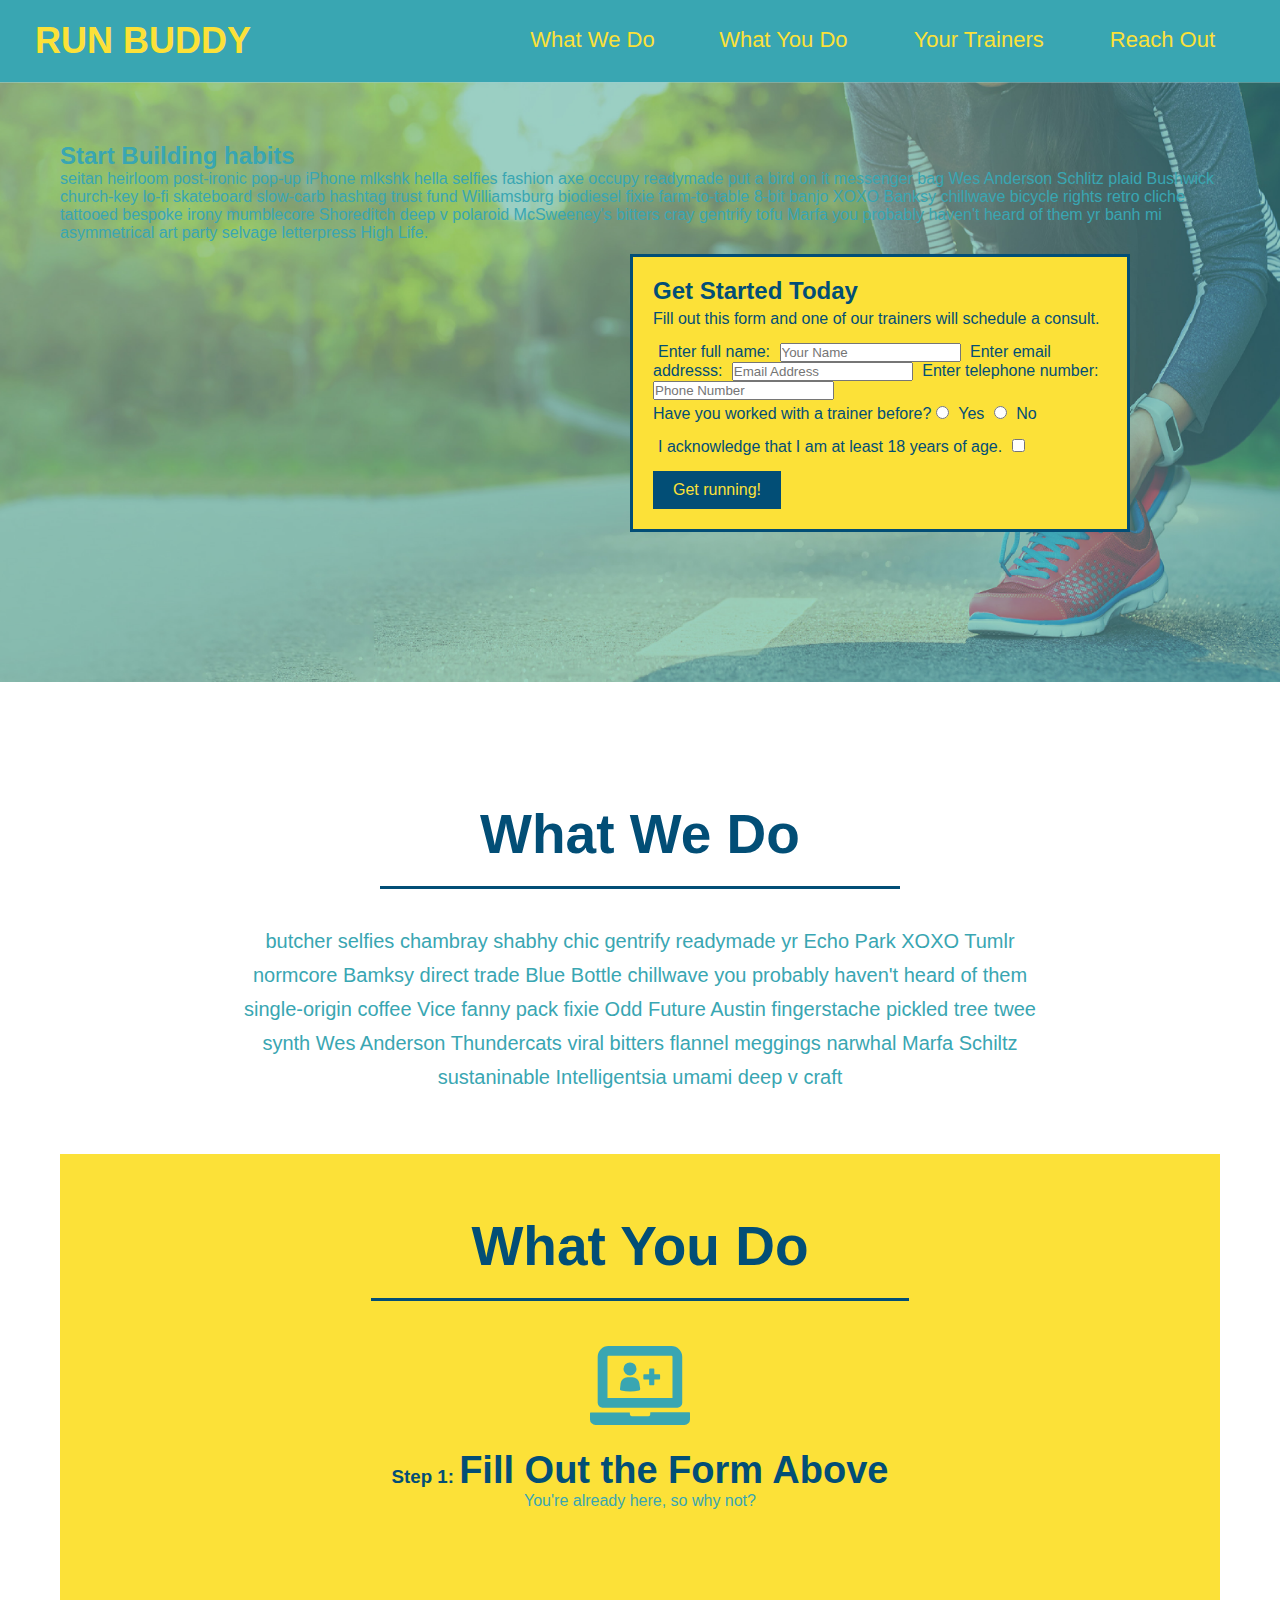
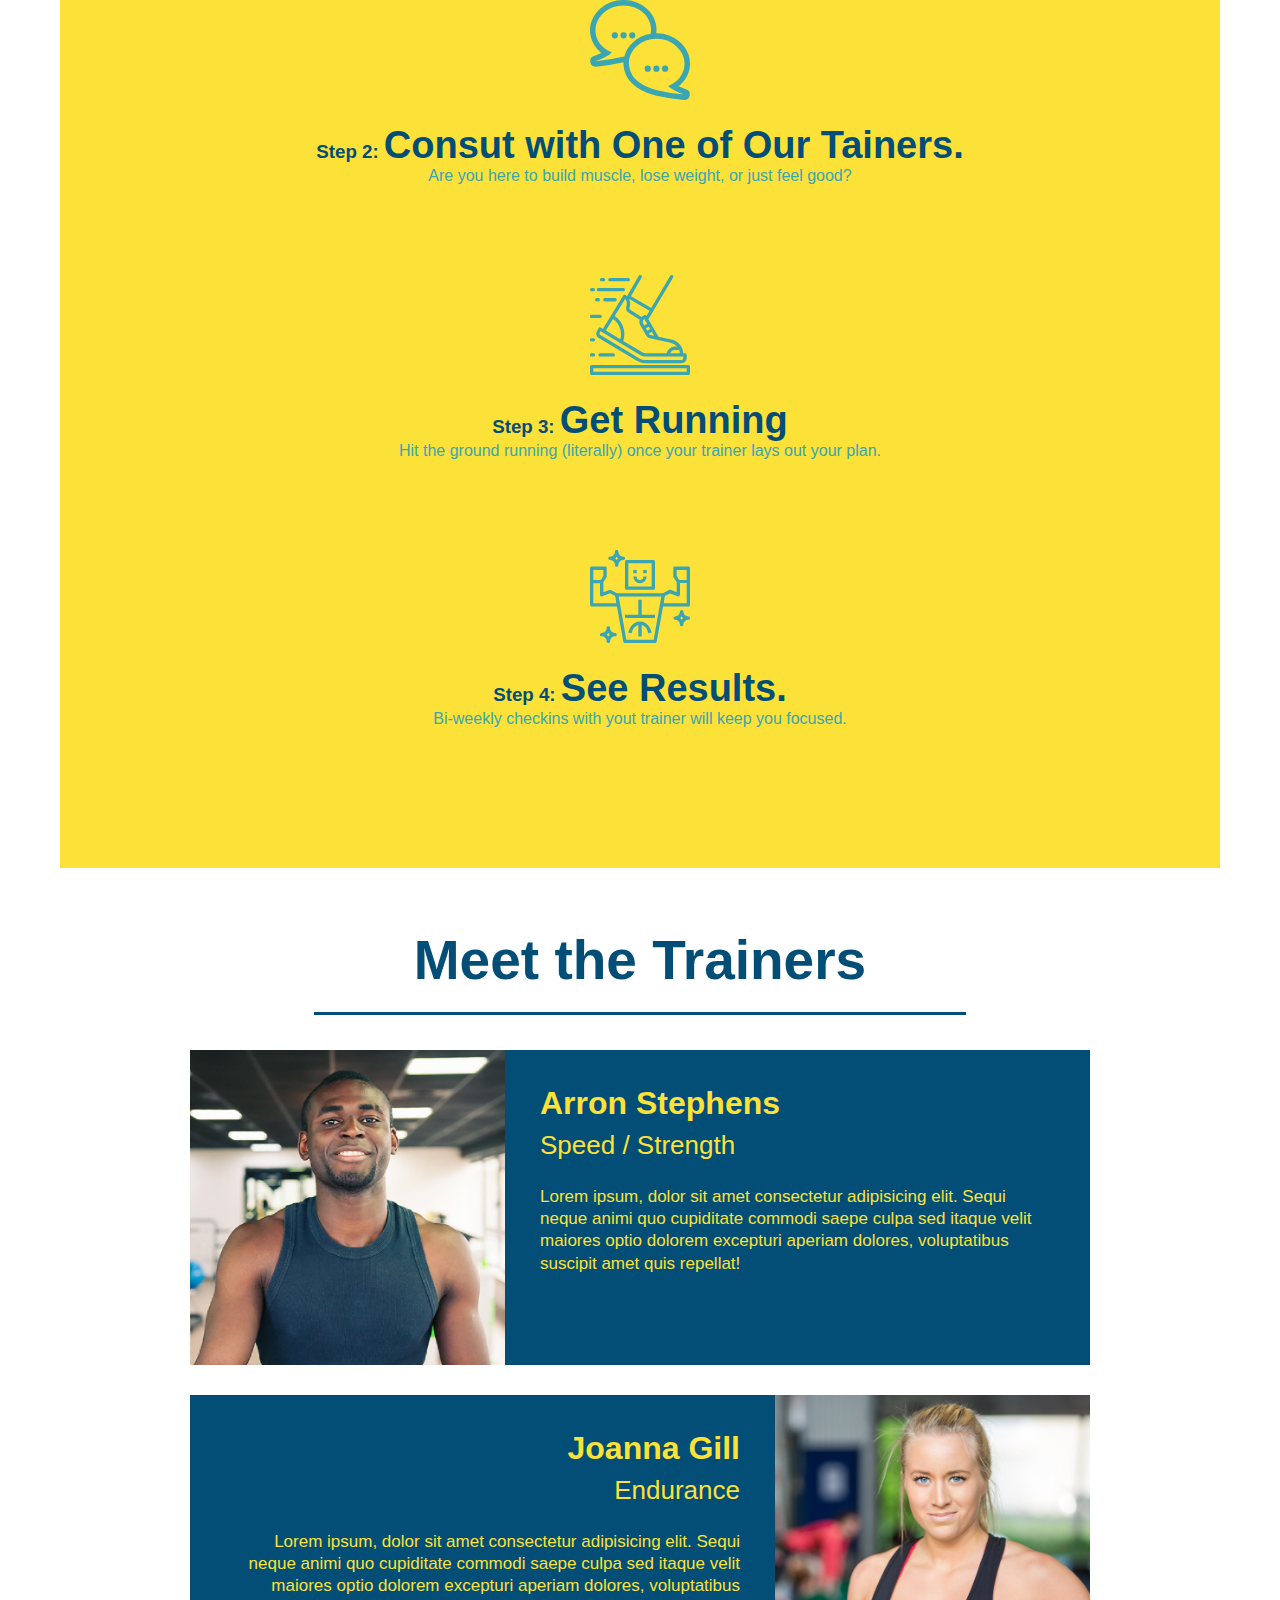
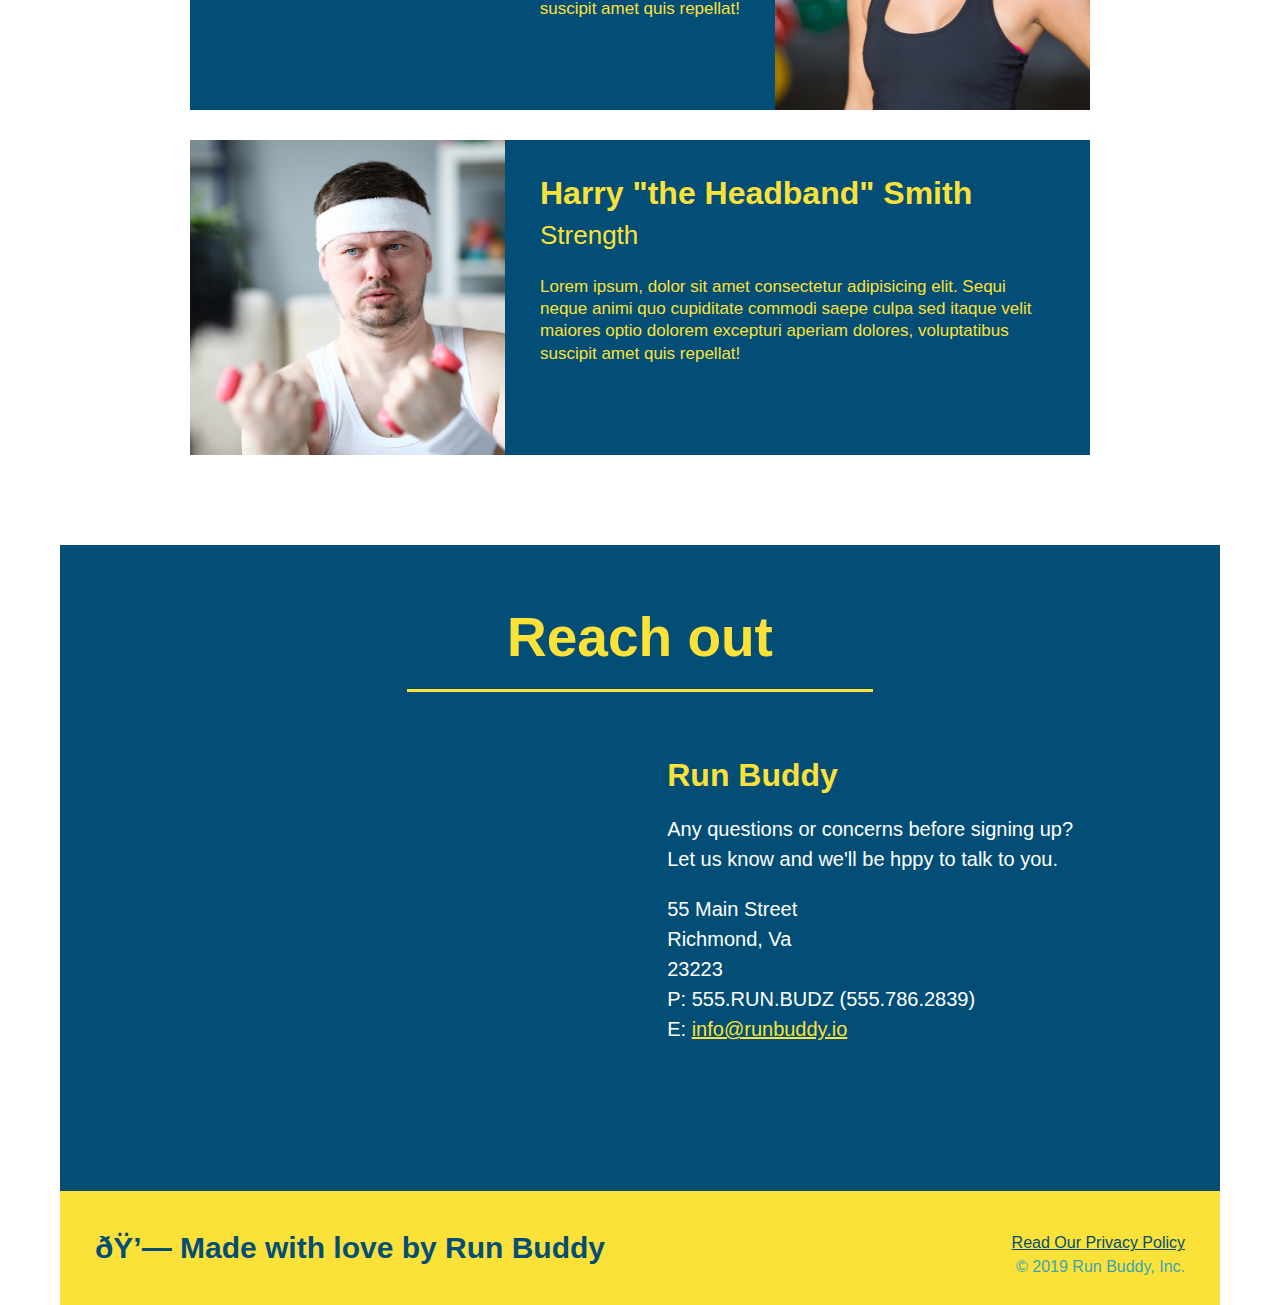
==== index.html @ afcd670e "add content to hero, replace image" ====
<!DOCTYPE html>
<html lang=""en">
 <head>
        <meta charset="UTF - 8" />
        <link rel="stylesheet" href="style.css">
        <title> Run Buddy </title>

     <!-- Add this to the page and see what happens! -->
</head>
<body>
    
  <header>

        <h1>

          <a href="/">RUN BUDDY</a>
      
        </h1> 

    <nav>
    <!-- Unordered list element -->

    <ul>
         <!-- List item element-->
        
        <li>
            <!-- Anchor element -->
            
            <a href= "#what-we-do"> What We Do</a>
        
        </li>
          <li>

            <a href= "#what-you-do"> What You Do </a>

         </li> 
         <li>

            <a href= "#your-trainers"> Your Trainers </a>
        
         </li>
         <li>

            <a href= "#reach-out"> Reach Out</a>
       
         </li>
      </ul>
    </nav>
    </header>

    <!-- hero/jumbotron -->

    
     <section class="hero">

      <div class="hero-cta">

        <h2>Start Building habits </h2>

        <p>

          seitan heirloom post-ironic pop-up iPhone mlkshk hella selfies fashion axe occupy readymade put a bird on it messenger bag Wes Anderson Schlitz plaid Bushwick church-key lo-fi skateboard slow-carb hashtag trust fund Williamsburg biodiesel fixie farm-to-table 8-bit banjo XOXO Banksy chillwave bicycle rights retro cliche tattooed bespoke irony mumblecore Shoreditch deep v polaroid McSweeney's bitters cray gentrify tofu Marfa you probably haven't heard of them yr banh mi asymmetrical art party selvage letterpress High Life.
        
        </p>

      </div>




     <!-- end hero --->

     <div class="hero-form">

        <h3>Get Started Today</h3>
        <p>Fill out this form and one of our trainers will schedule a consult.</p>

      <!-- add form element -->
       
      <form>
        <label for="name">Enter full name:</label>
        
        <input type="text" placeholder="Your Name" name="name" id="name" />
        
        <label for="email">Enter email addresss:</label>
         <input type="text" placeholder="Email Address" name="email" id="email"  />      
         <label for="phone">Enter telephone number:</label>
        <input for="text" placeholder="Phone Number"  name="phone" id="phone" />
      <p> 
        Have you worked with a trainer before?
        <input type="radio" name="trainer-confirm" id="trainer-yes" />
        <label for="trainer-yes">Yes</label>
        <input type="radio" name="trainer-confirm" id="trainer-no" />
        <label for="trainer-no">No</label>   
        </p>
        <p>
          <Label for="checkbox" >
            I acknowledge that I am at least 18 years of age.
          </Label>
          <input type="checkbox" name="age-confirm"  id="checkbox" />
          </p>
          <button type="submit">
            Get running!
          </button>
        </form>
 
      </div>


    <!  -- what we do -->
      <section id="what-we-do" class="intro">

        <h2 class="section-title primary-border">What We Do</h2> 

        <p>
          
          butcher selfies chambray shabhy chic gentrify readymade yr Echo Park XOXO Tumlr normcore Bamksy direct trade Blue Bottle chillwave 
          you probably haven't heard of them single-origin coffee Vice fanny pack fixie Odd Future Austin fingerstache pickled tree twee 
          synth Wes Anderson Thundercats viral bitters flannel meggings narwhal Marfa Schiltz sustaninable Intelligentsia umami deep v craft
          
        </p>

    </section>

    <! -- "what you do" -->
    <section id="what-you-do" class="steps">

        <h2 class="section-title secondary-border">What You Do</h2>

        <div>

          <img src="./Assets/Images/step-1.svg" alt="" />

          <h3>Step 1: <span>Fill Out the Form Above</span></h3>

          <p>You're already here, so why not?</p>

        </div>

        <div>

          <img src="./Assets/Images/step-2.svg" alt="" />

          <h3> Step 2: <span>Consut with One of Our Tainers.</span></h3>

          <p> Are you here to build muscle, lose weight, or just feel good?</p>

        </div>

        <div>

          <img src="./Assets/Images/step-3.svg" alt="" />

          <h3>Step 3: <span>Get Running</span></h3>

          <p>Hit the ground running (literally) once your trainer lays out your plan.</p>
        
        </div>

        <div>

          <img src="./Assets/Images/step-4.svg" alt="" />

          <h3>Step 4: <span> See Results.<span></h3>

          <p>Bi-weekly checkins with yout trainer will keep you focused. </p>
        
        </div>

    </section>

    <! -- "meet the trainers" section -->
    <section id="your-trainers" class="trainers">

        <h2 class="section-title primary-border" >
         
          Meet the Trainers
        
        </h2>

        <!-- first trainer bio-->

       <article class="trainer">
          <img src="./Assets/Images/trainer-1.jpg" alt="Arron Stephens in his workout clothes, ready to pump iron" />
          <div class="trainer-bio text-left">
            <h3>Arron Stephens</h3>
            <h4>Speed / Strength</h4>
            <p>
              Lorem ipsum, dolor sit amet consectetur adipisicing elit. Sequi neque animi quo cupiditate commodi saepe culpa sed
              itaque velit maiores optio dolorem excepturi aperiam dolores, voluptatibus suscipit amet quis repellat!
            </p>
          </div>
        </article>

        <!-- second trainer bio -->
      <article class="trainer">
        <div class="trainer-bio text-right">
          <h3>Joanna Gill</h3>
          <h4>Endurance</h4>
          <p>
           Lorem ipsum, dolor sit amet consectetur adipisicing elit. Sequi neque animi quo cupiditate commodi saepe culpa sed
            itaque velit maiores optio dolorem excepturi aperiam dolores, voluptatibus suscipit amet quis repellat!
          </p>
         </div>
          <img src="./Assets/Images/trainer-2.jpg" alt="Joanna Gill cooling off after a workout" />
      </article>

        <!-- third trainer bio -->
      <article class="trainer">
      <img src="./Assets/Images/trainer-3.jpg" alt="Harry Smith wearing a headband and lifting comically small pink weights" />
        <div class="trainer-bio text-left">
          <h3>Harry "the Headband" Smith</h3>
          <h4>Strength</h4>
          <p>
           Lorem ipsum, dolor sit amet consectetur adipisicing elit. Sequi neque animi quo cupiditate commodi saepe culpa sed
          itaque velit maiores optio dolorem excepturi aperiam dolores, voluptatibus suscipit amet quis repellat!
          </p>
         </div>
      </article>

    </section>

    <! -- "reach out" section -->
     <section id="reach-out" class="contact">

        <h2 class="section-title secondary-border">Reach out</h2>
       
        <div class="contact-info">
          <iframe 
          src="https://www.google.com/maps/embed?pb=!1m18!1m12!1m3!1d3163.9632643862415!2d-77.42892578519796!3d37.53236323384319!2m3!1f0!2f0!3f0!3m2!1i1024!2i768!4f13.1!3m3!1m2!1s0x89b1111c6e3784e7%3A0x483ed4231fd1df9d!2sE%20Main%20St%2C%20Richmond%2C%20VA!5e0!3m2!1sen!2sus!4v1654343024644!5m2!1sen!2sus" 
          style="border:0;" 
          allowfullscreen="" 
          loading="lazy">
        </iframe>
       
        <div>
          <h3>Run Buddy</h3>
          <p>
              Any questions or concerns before signing up? 
              <br/>
              Let us know and we'll be hppy to talk to you.
        </p>

        <address>
          55 Main Street <br/>
          Richmond, Va <br/>
          23223<br/>
          P: 555.RUN.BUDZ (555.786.2839)<br/>
          E: <a href="mailto:info@runbuddy.io">info@runbuddy.io</a>
        </address>
        </div>

    </section>
</body>

    <! -- "footer" -->
<footer> 

     <h2> 💗 Made with love by Run Buddy</h2> 

    <div>
        <a href="./privacy.policy.html">Read Our Privacy Policy</a><br />
        &copy; 2019 Run Buddy, Inc.
      </div>
  </footer>
</html>
---- style.css ----
* {
  margin: 0;
  padding: 0;
  box-sizing: border-box;
}

body {
  /* more on this crazy alphanumerical value in a minute! */
  color: #39a6b2;
  font-family: Helvetica, Arial, sans-serif;
}

/* apply styles to <header> */
header {
  padding: 20px 35px;
  background-color: #39a6b2;
}

header h1 {
  font-weight: bold;
  font-size: 36px;
  color: #fce138;
  margin: 0;
  display: inline;
}
header a {
  text-decoration: none;
  color: #fce138;
}

header nav {
  float: right;
  margin: 7px 0;
}

header nav ul li {
  display: inline;
}

header nav ul li a {
  margin: 0 30px;
  font-weight: lighter;
  font-size: 22px;
}

footer {
  background: #fce138;
  width: 100%;
  padding: 40px 35px;
}

footer h2 {
  display: inline;
  color: #024e76;
  font-size: 30px;
  margin: 0;
}

footer div {
  float: right;
  line-height: 1.5;
  text-align: right;
}

footer a {
  color: #024e76;
}

section {
  padding: 60px;
  margin-top: 500px;
}

/* Hero Style Start */
.hero {
  background-image: url(./Assets/Images/hero-bg.jpg);
  height: 600px;
  background-size: cover;
  background-position: center;
  position: relative;
  margin-top: 0px;
}
/* Hero Style End */

.hero-form {
  border: 3px solid #024e76;
  background-color: #fce138;
  padding: 20px;
  width: 500px;
  color: #024e76;
  position: absolute;
  bottom: 150px;
  right: 150px;
}

.hero-form h3 {
  font-size: 24px;
  margin: 0;
}
.hero-form p {
  margin: 5px 0 15px 0;
}

.form-input {
  border: 1px solid #024e76;
  display: block;
  padding: 7px 15px;
  font-size: 16px;
  color: #024e76;
  width: 100%;
  margin-bottom: 15px;
}

.hero-form label {
  margin: 0 5px;
}

.hero-form button {
  color: #fce138;
  background-color: #024e76;
  border: none;
  padding: 10px 20px;
  font-size: 16px;
}

.intro {
  text-align: center;
}

.intro p {
  line-height: 1.7;
  color: #39a6b2;
  width: 80%;
  font-size: 20px;
  margin: 0 auto;

}

.steps {
  text-align: center;
  background: #fce138;
  margin-top: auto;
  
}

.section-title {
  font-size: 55px;
  color: #024e76;
  margin-bottom: 35px;
  padding: 0 100px 20px 100px;
  display: inline-block;
  border-bottom: 3px solid;
}

.primary-border {
  border-color: #fce138;
}

.secondary-border {
  border-color: #39a6b2;
}

.steps div{
 margin-bottom: 80px;
}

.steps img {
  width: 100px;
  margin: 10px 0;
}

.steps h3 {
  color: #024e76;
  font: 46px;
  margin-top: 10px;
}

.steps span {
  font-size: 38px;
}

.trainers {
  text-align: center;
  margin-top: auto;
}

.trainer {
  width: 900px;
  margin: 0 auto 30px auto;
  background: #024e76;
  color: #fce138;
  overflow: auto;
}

.trainer img {
  width: 35%;
  float: left;
}

.trainer-bio {
  padding: 35px;
  float: left;
  width: 65%;
}

.text-left {
  text-align: left;
}

.text-right {
  text-align: right;
}

.trainer-bio h3 {
  font-size: 32px;
  margin-bottom: 8px;
}

.trainer-bio h4 {
  font-weight: lighter;
  font-size: 26px;
  margin-bottom: 25px;
}

.trainer-bio p {
  font-size: 17px;
  line-height: 1.3;
}

.section-title {
  font-size: 55px;
  display: inline-block;
  padding: 0 100px 20px 100px;
  border-bottom: 3px solid;
  margin-bottom: 35px;
  color: #024e76;
}

.contact {
  text-align: center;
  background: #024e76;
  margin-top: auto;
}

.contact h2 {
  color: #fce138;
}

.contact-info iframe{
  width: 400px; 
  height: 400px; 
}


.contact-info div{
  width: 410px;
  display: inline-block;
  vertical-align: top;
  text-align: left;
  margin: 30px 0 0 60px;
  color: white;
}

.contact-info h3 {
  color: #fce138;
  font-size: 32px;
}

.contact-info p, .contact-info address {
  margin: 20px 0;
  line-height: 1.5;
  font-size: 20px;
  font-style: normal;
}

.contact-info a {
  color: #fce138;
}
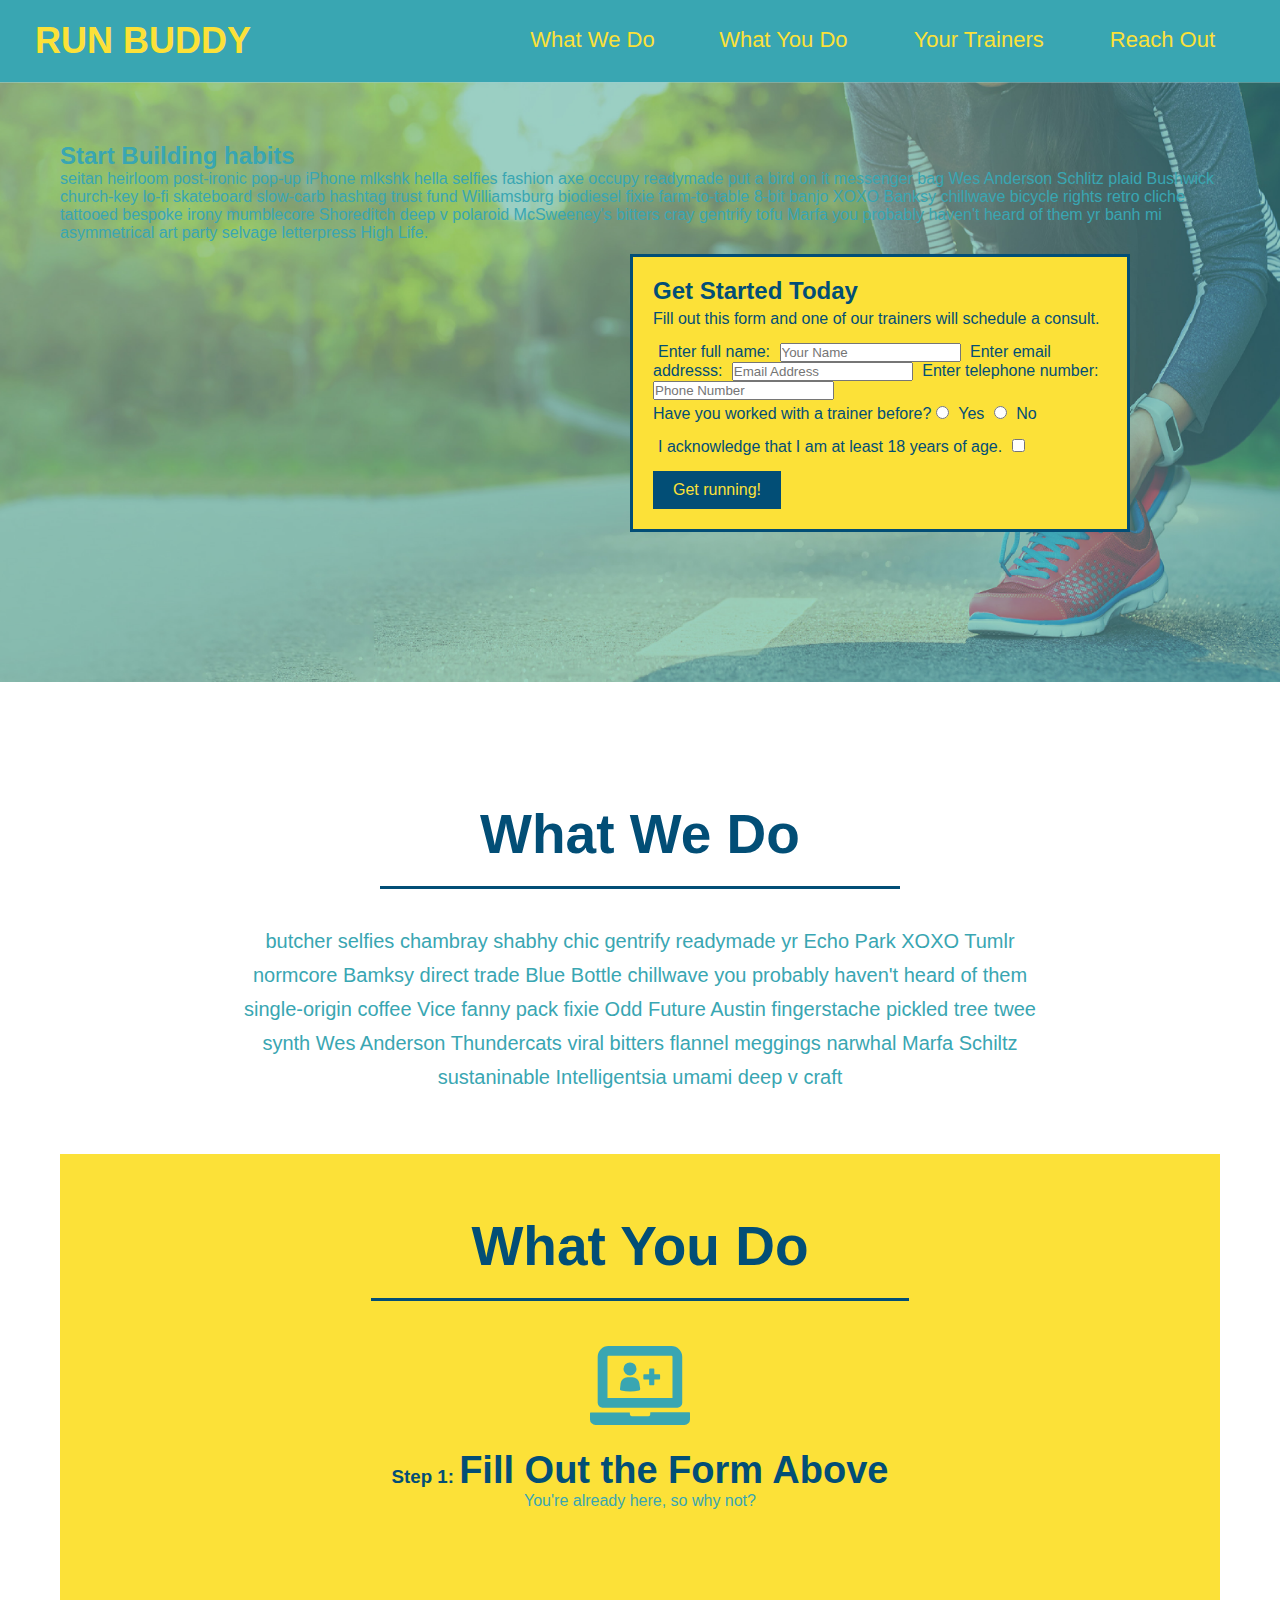
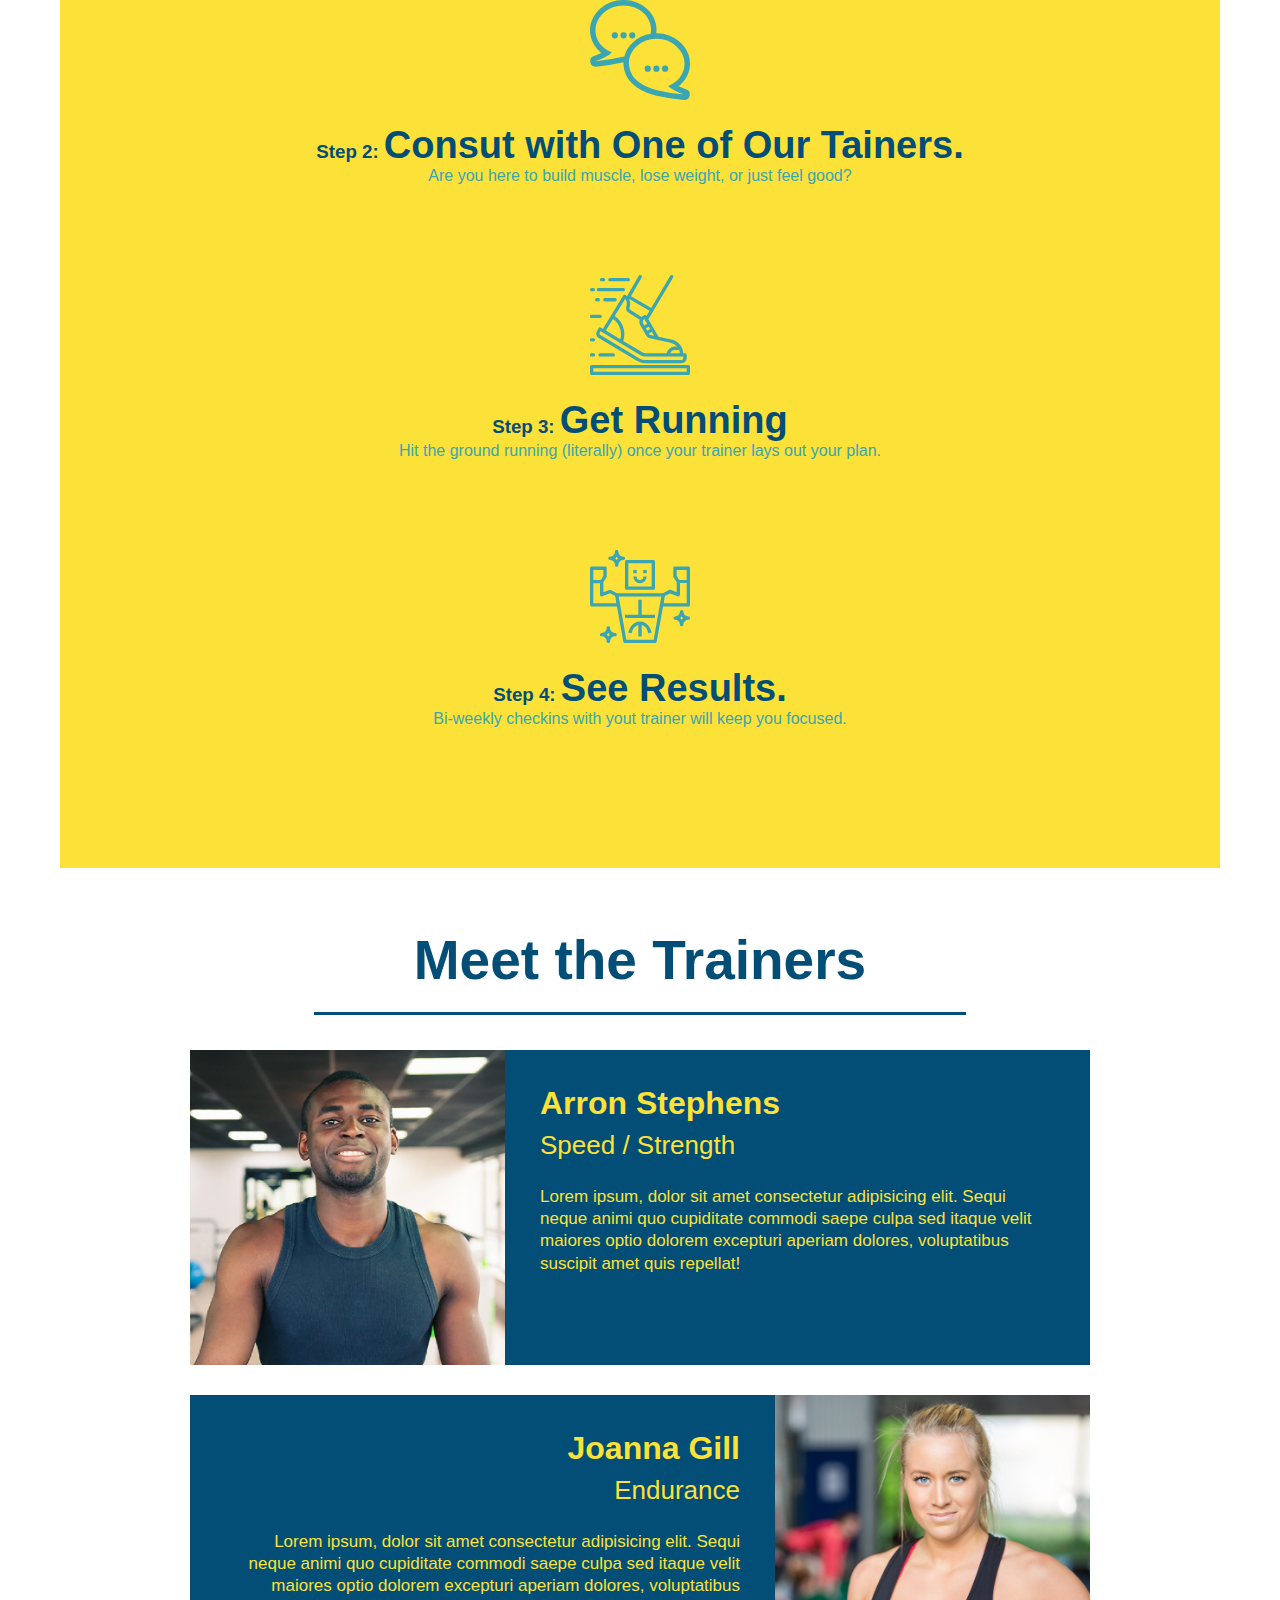
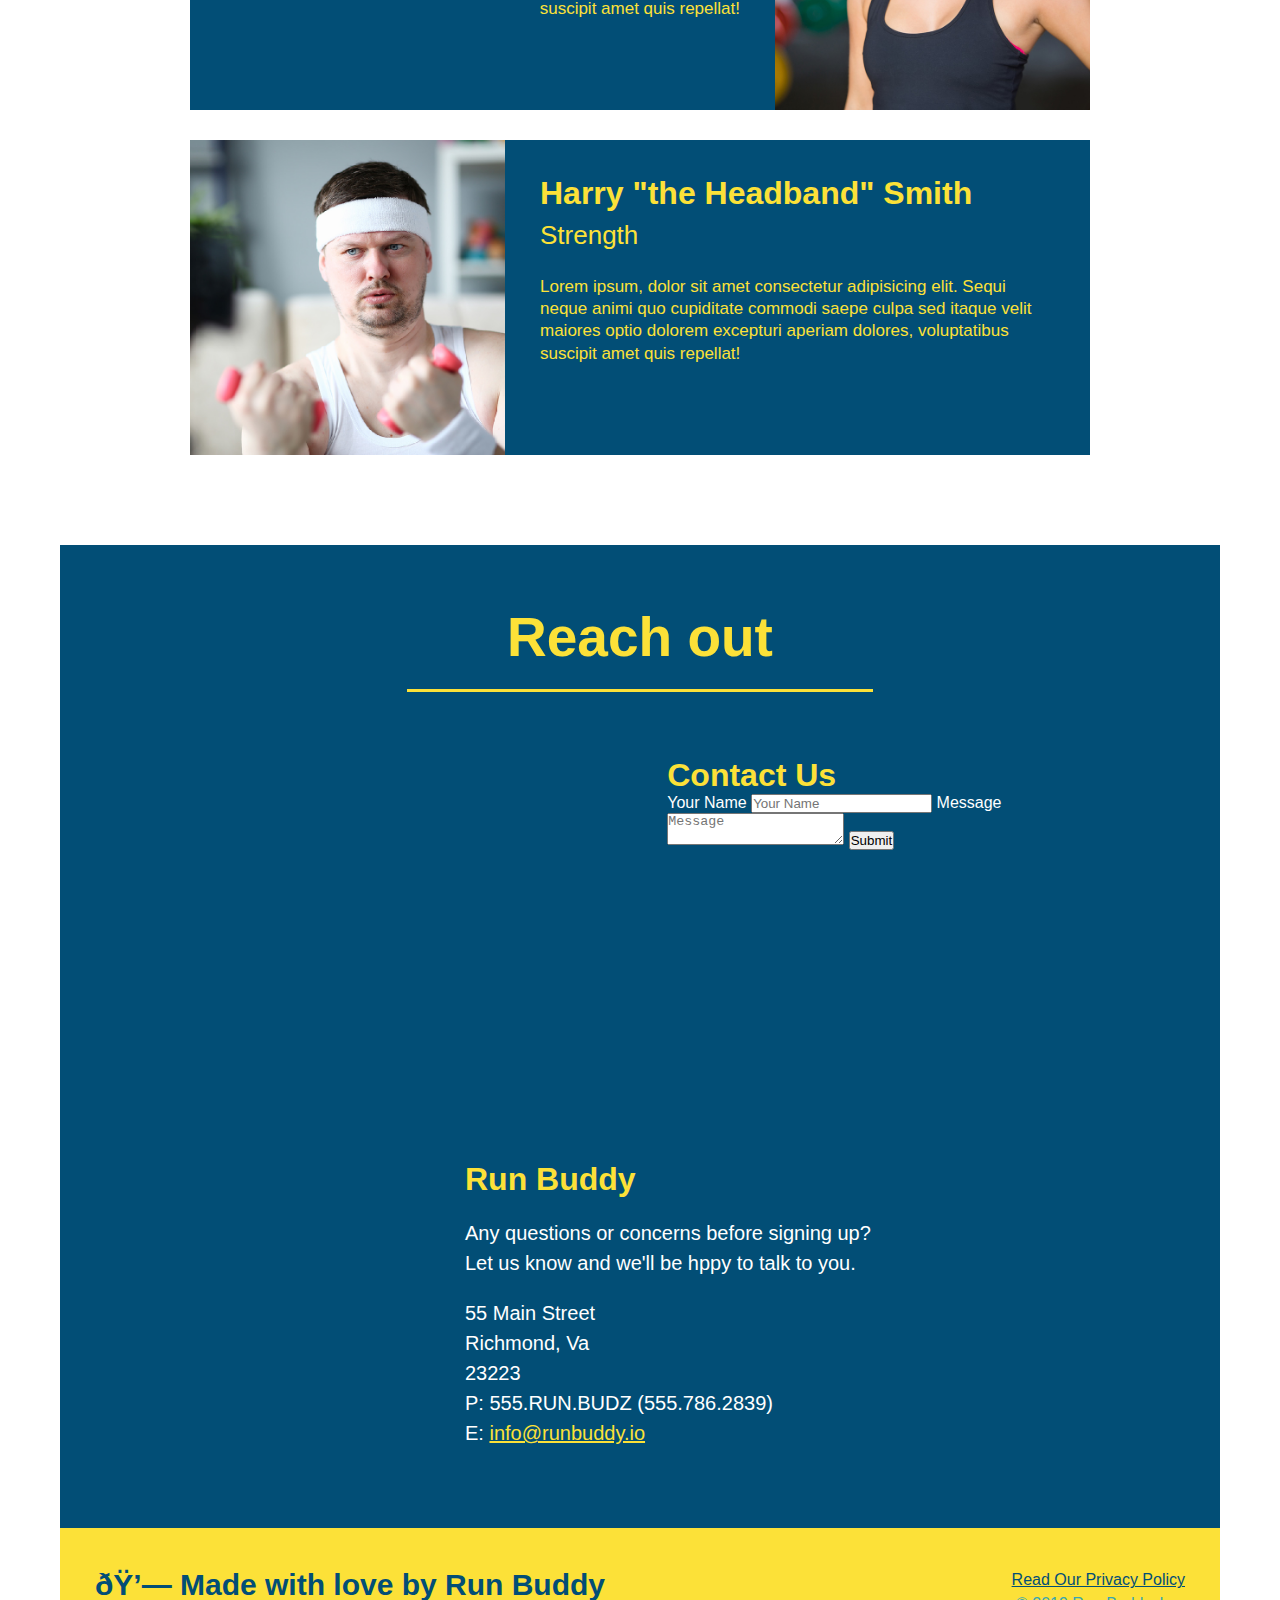
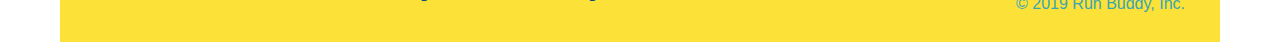
==== commit 2cf4e5c6: "add contact form" ====
--- a/index.html
+++ b/index.html
@@ -226,13 +226,34 @@
         <h2 class="section-title secondary-border">Reach out</h2>
        
         <div class="contact-info">
-          <iframe 
+          
+        <iframe 
+
           src="https://www.google.com/maps/embed?pb=!1m18!1m12!1m3!1d3163.9632643862415!2d-77.42892578519796!3d37.53236323384319!2m3!1f0!2f0!3f0!3m2!1i1024!2i768!4f13.1!3m3!1m2!1s0x89b1111c6e3784e7%3A0x483ed4231fd1df9d!2sE%20Main%20St%2C%20Richmond%2C%20VA!5e0!3m2!1sen!2sus!4v1654343024644!5m2!1sen!2sus" 
           style="border:0;" 
           allowfullscreen="" 
           loading="lazy">
+        
         </iframe>
-       
+
+        <div class="contact-form">
+          
+          <h3>Contact Us</h3>
+
+          <form>
+
+            <label for="contact-name">Your Name</label>
+            <input type="text" id="contact-name" placeholder="Your Name" />
+
+            <label for="contact-message">Message</label>
+            <textarea type="text" id="contact-message" placeholder="Message"></textarea>
+
+             <button type="submit">Submit</button>           
+            
+          </form>
+        
+        </div>
+
         <div>
           <h3>Run Buddy</h3>
           <p>
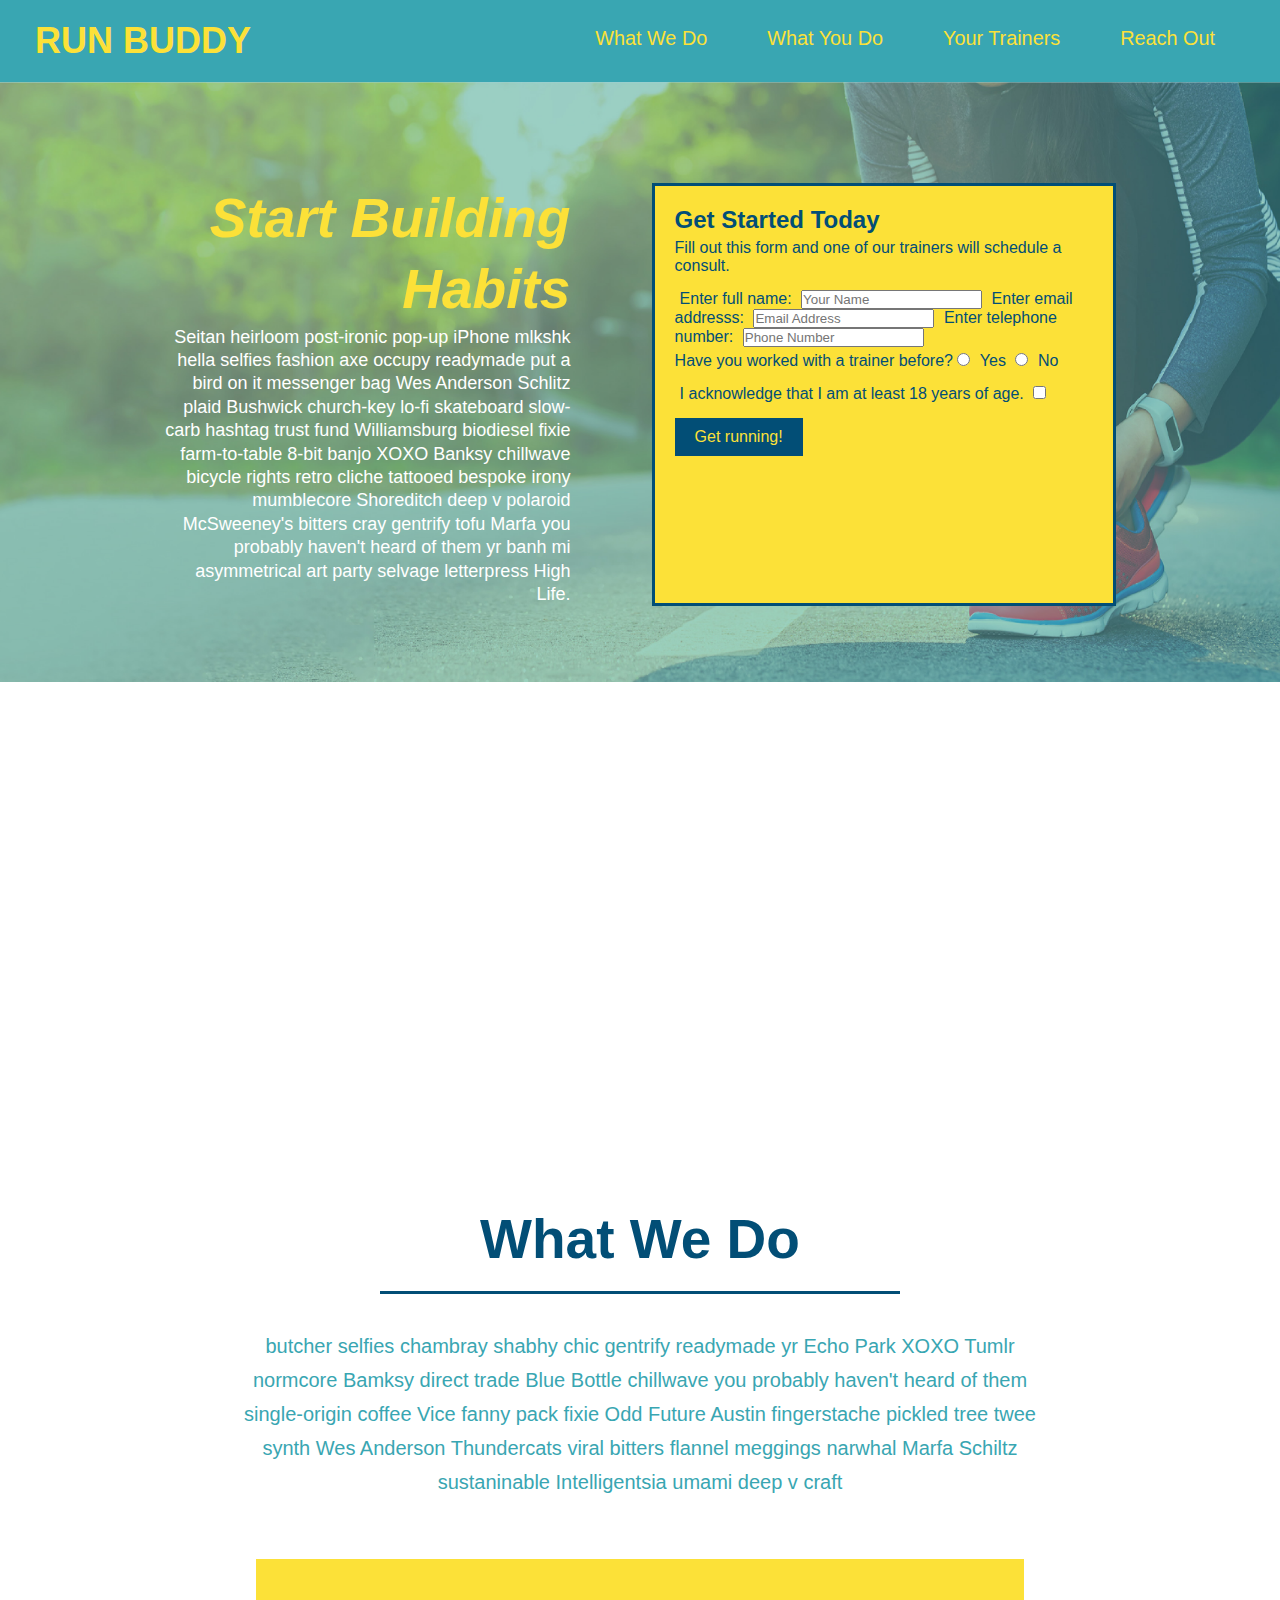
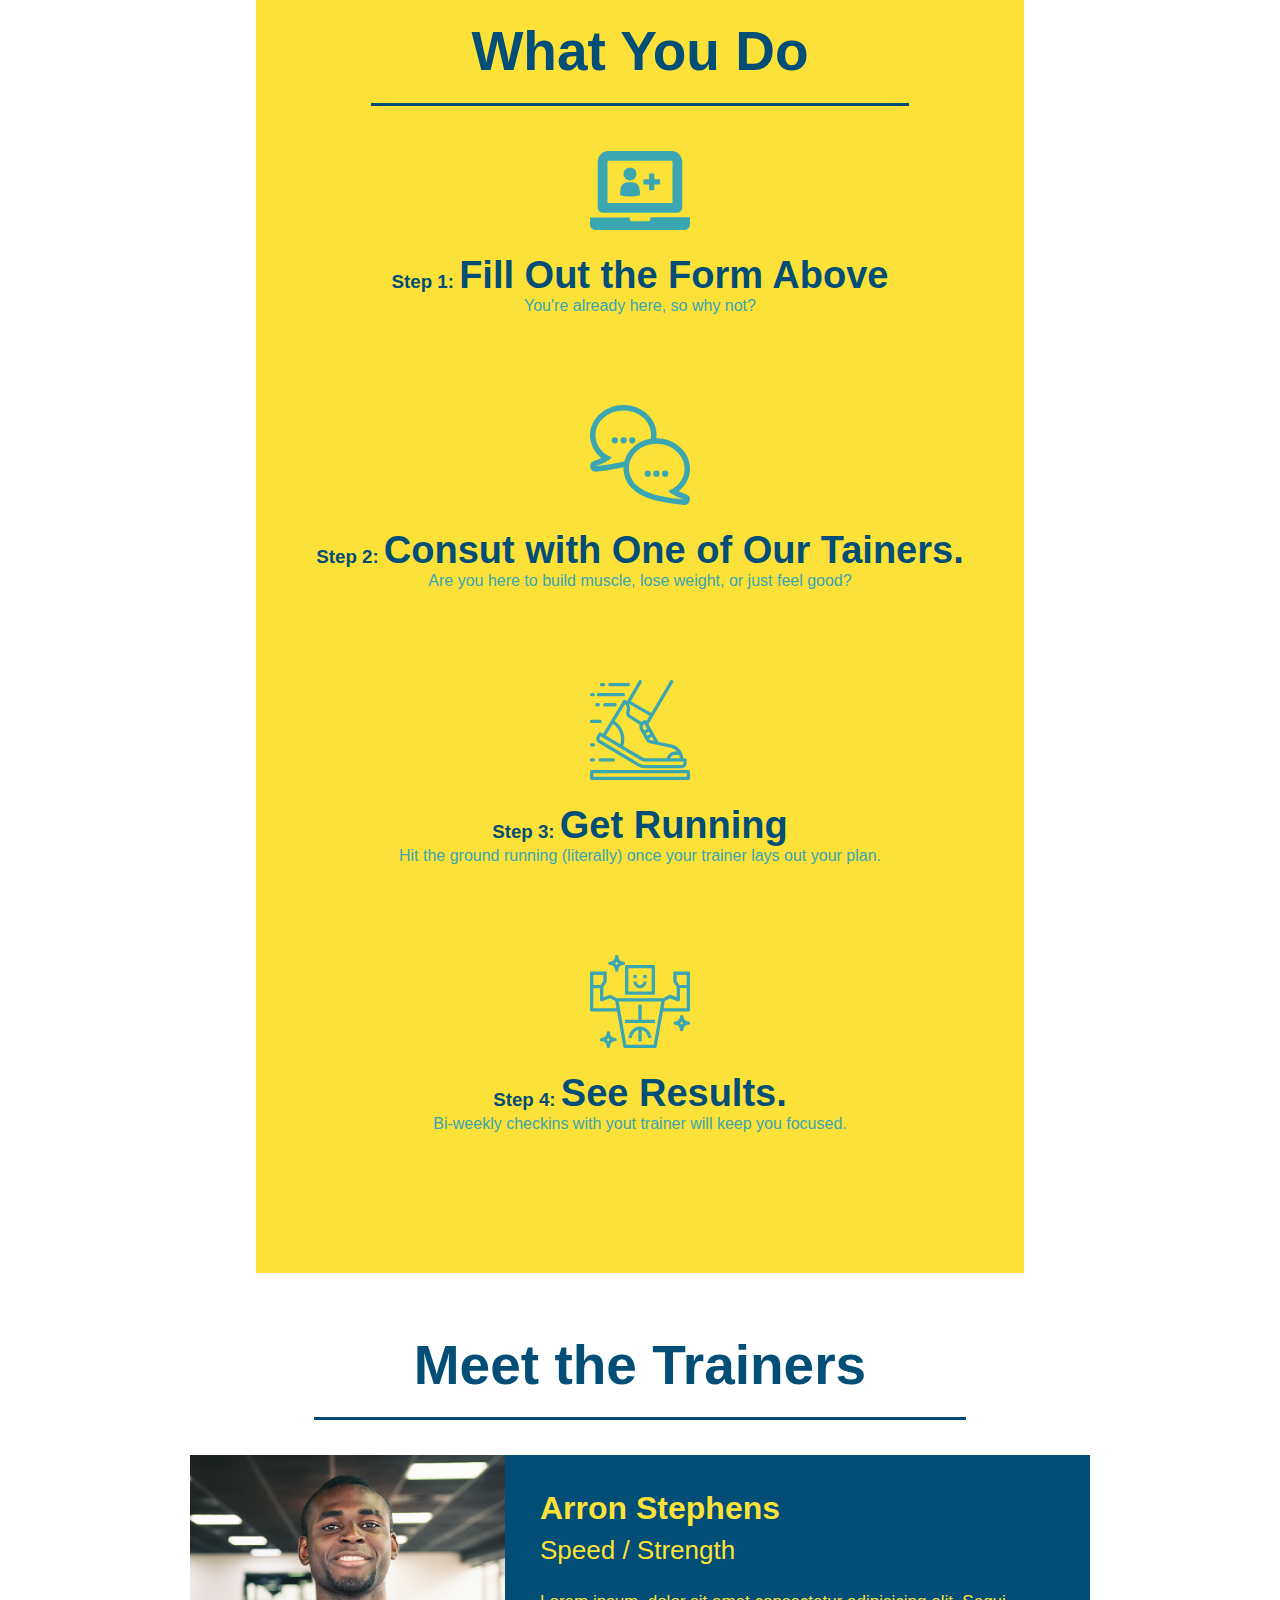
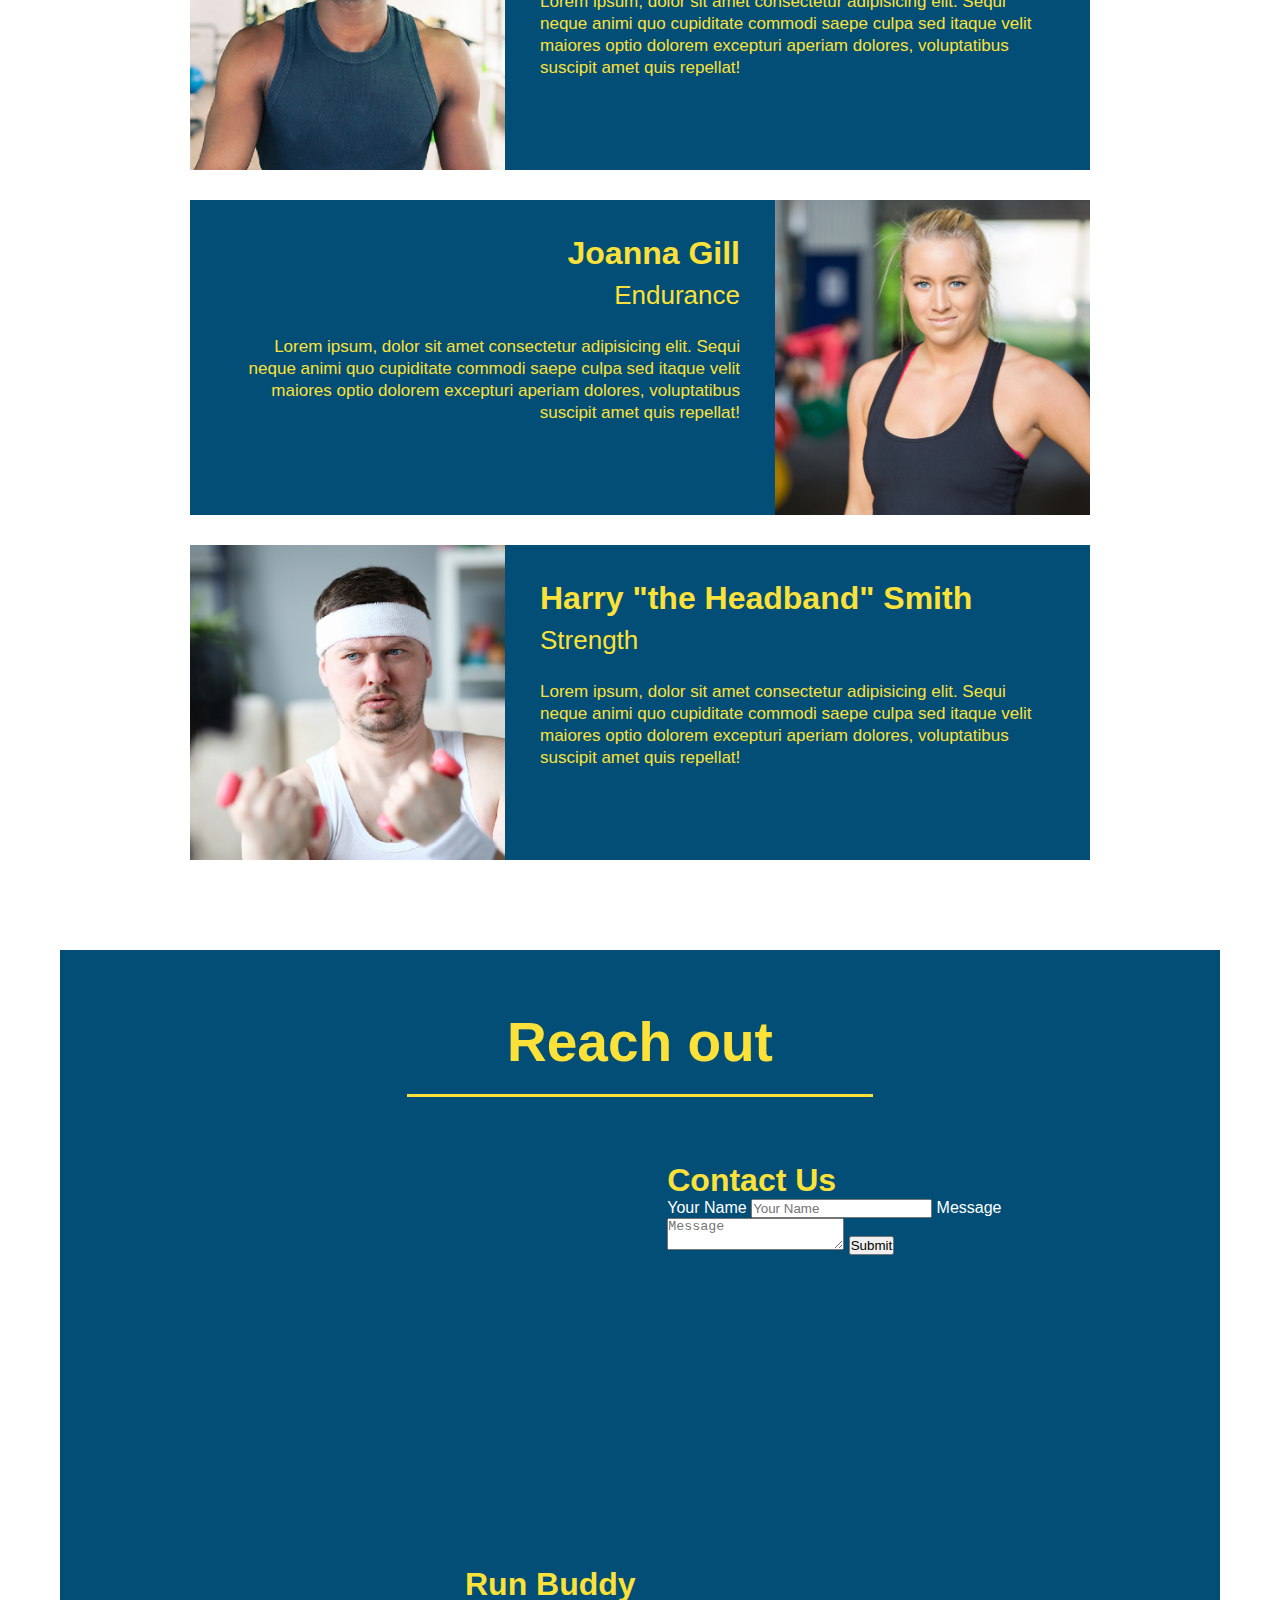
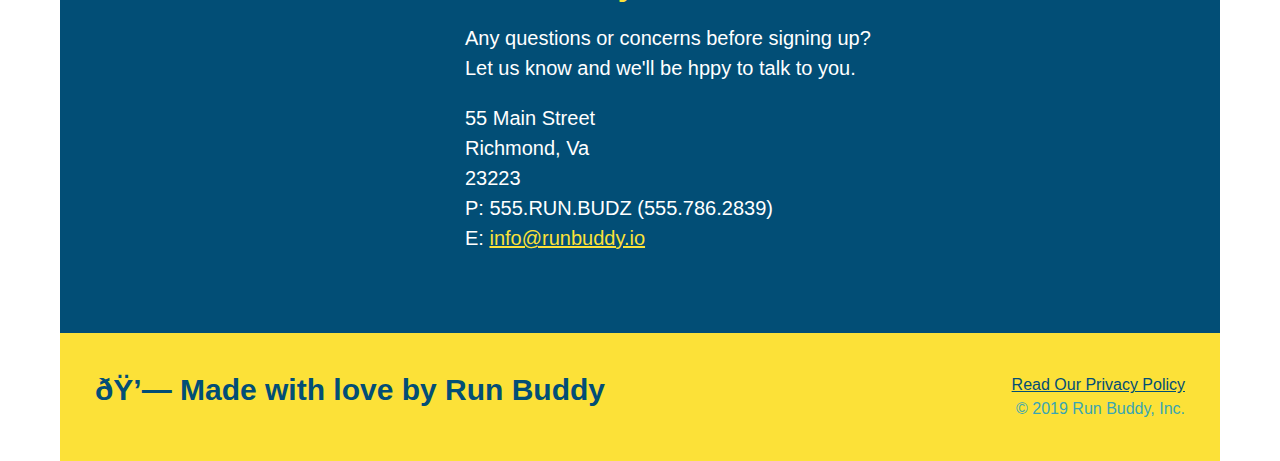
==== commit 1153d497: "add flexbox to hero" ====
--- a/index.html
+++ b/index.html
@@ -55,11 +55,11 @@
 
       <div class="hero-cta">
 
-        <h2>Start Building habits </h2>
+        <h2>Start Building Habits </h2>
 
         <p>
 
-          seitan heirloom post-ironic pop-up iPhone mlkshk hella selfies fashion axe occupy readymade put a bird on it messenger bag Wes Anderson Schlitz plaid Bushwick church-key lo-fi skateboard slow-carb hashtag trust fund Williamsburg biodiesel fixie farm-to-table 8-bit banjo XOXO Banksy chillwave bicycle rights retro cliche tattooed bespoke irony mumblecore Shoreditch deep v polaroid McSweeney's bitters cray gentrify tofu Marfa you probably haven't heard of them yr banh mi asymmetrical art party selvage letterpress High Life.
+          Seitan heirloom post-ironic pop-up iPhone mlkshk hella selfies fashion axe occupy readymade put a bird on it messenger bag Wes Anderson Schlitz plaid Bushwick church-key lo-fi skateboard slow-carb hashtag trust fund Williamsburg biodiesel fixie farm-to-table 8-bit banjo XOXO Banksy chillwave bicycle rights retro cliche tattooed bespoke irony mumblecore Shoreditch deep v polaroid McSweeney's bitters cray gentrify tofu Marfa you probably haven't heard of them yr banh mi asymmetrical art party selvage letterpress High Life.
         
         </p>
 
--- a/style.css
+++ b/style.css
@@ -14,6 +14,9 @@
 header {
   padding: 20px 35px;
   background-color: #39a6b2;
+  display: flex;
+  justify-content: space-between;
+  flex-wrap: wrap;
 }
 
 header h1 {
@@ -21,7 +24,6 @@
   font-size: 36px;
   color: #fce138;
   margin: 0;
-  display: inline;
 }
 header a {
   text-decoration: none;
@@ -29,18 +31,22 @@
 }
 
 header nav {
-  float: right;
+  
   margin: 7px 0;
 }
 
-header nav ul li {
-  display: inline;
+header nav ul {
+  display: flex;
+  flex-wrap: wrap;
+  justify-content: space-between;
+  align-items: center;
+  list-style: none; 
 }
 
 header nav ul li a {
   margin: 0 30px;
   font-weight: lighter;
-  font-size: 22px;
+  font-size: 1.55vw;
 }
 
 footer {
@@ -77,20 +83,35 @@
   height: 600px;
   background-size: cover;
   background-position: center;
-  position: relative;
   margin-top: 0px;
+  display: flex;
+  justify-content: center;
+  flex-wrap: wrap;
 }
 /* Hero Style End */
+
+.hero-cta {
+  width: 35%;
+  text-align: right;
+  margin: 3.5%;
+  color: #fff;
+  font-size: 18px;
+  line-height: 1.3;
+}
+
+.hero-cta h2 {
+  font-style: italic;
+  font-size: 55px;
+  color: #fce138;
+}
 
 .hero-form {
   border: 3px solid #024e76;
   background-color: #fce138;
   padding: 20px;
-  width: 500px;
-  color: #024e76;
-  position: absolute;
-  bottom: 150px;
-  right: 150px;
+  color: #024e76; 
+  width: 40%;
+  margin: 3.5%;
 }
 
 .hero-form h3 {
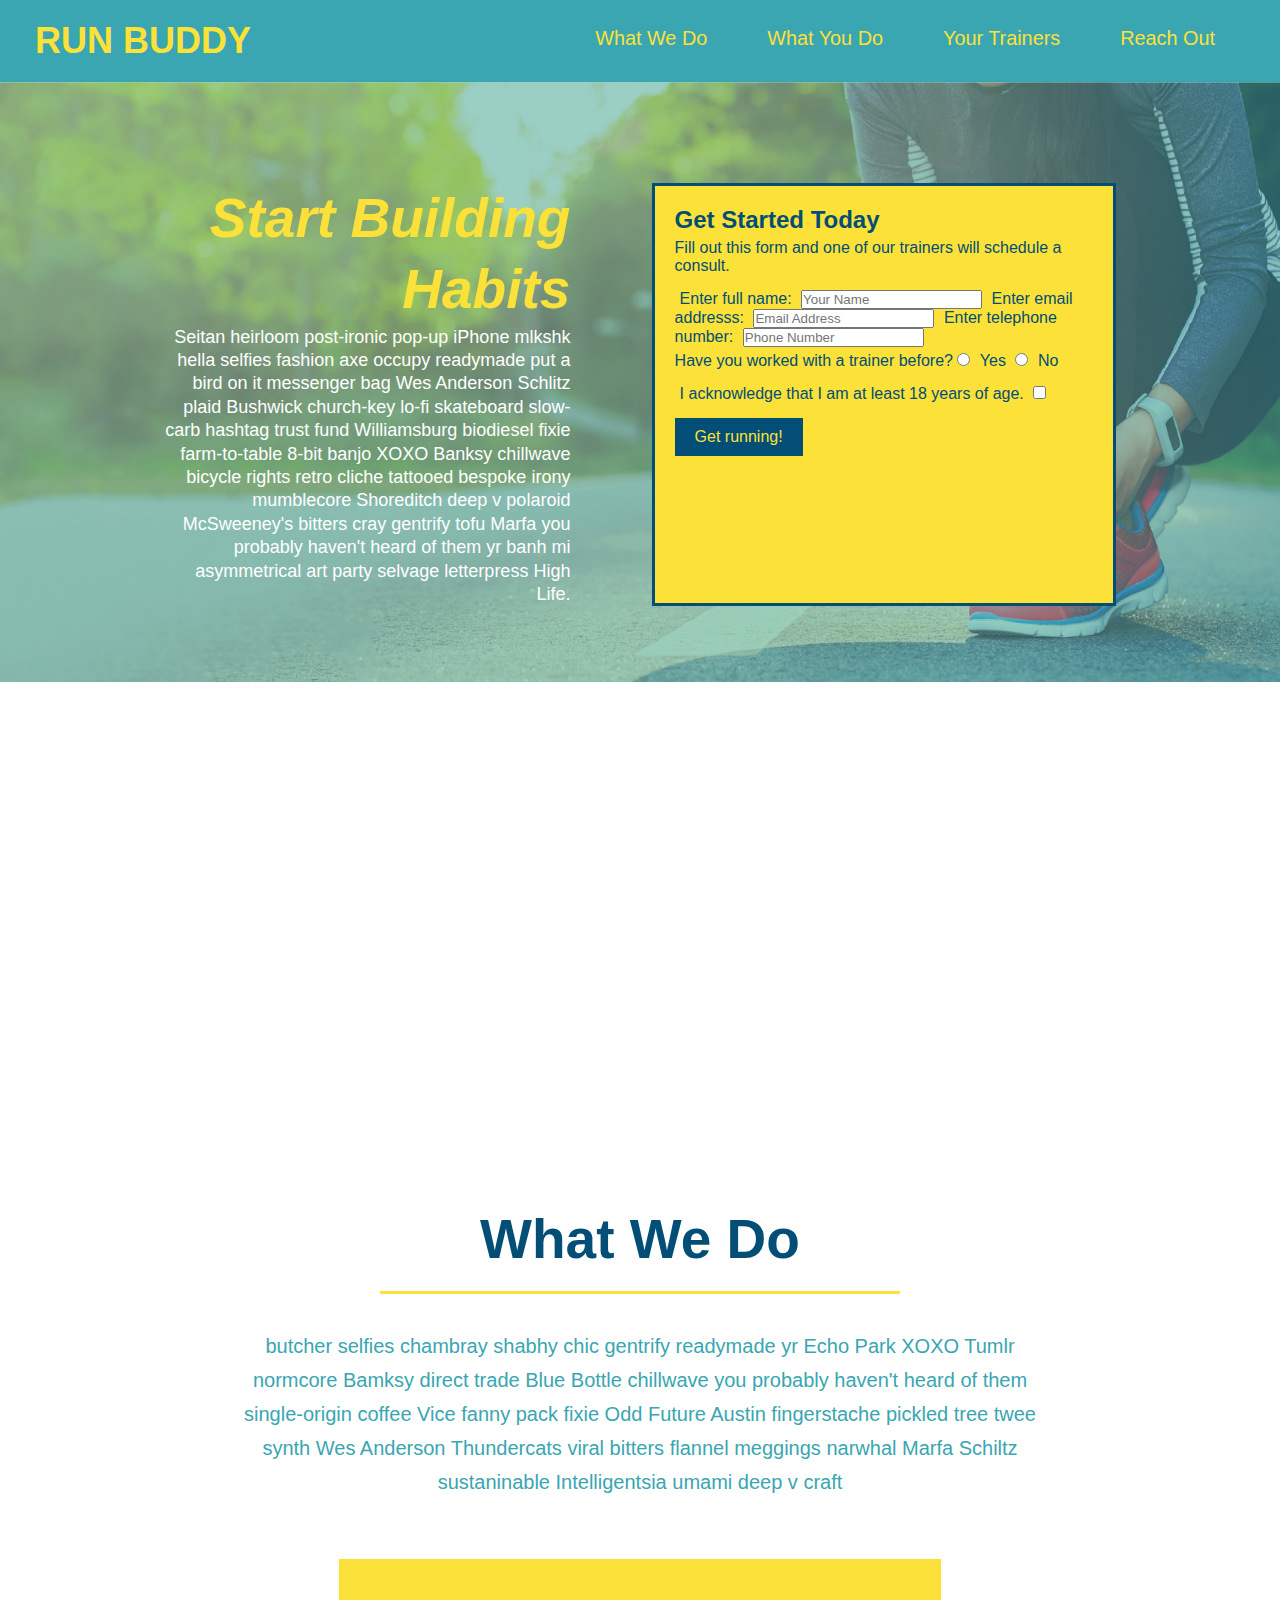
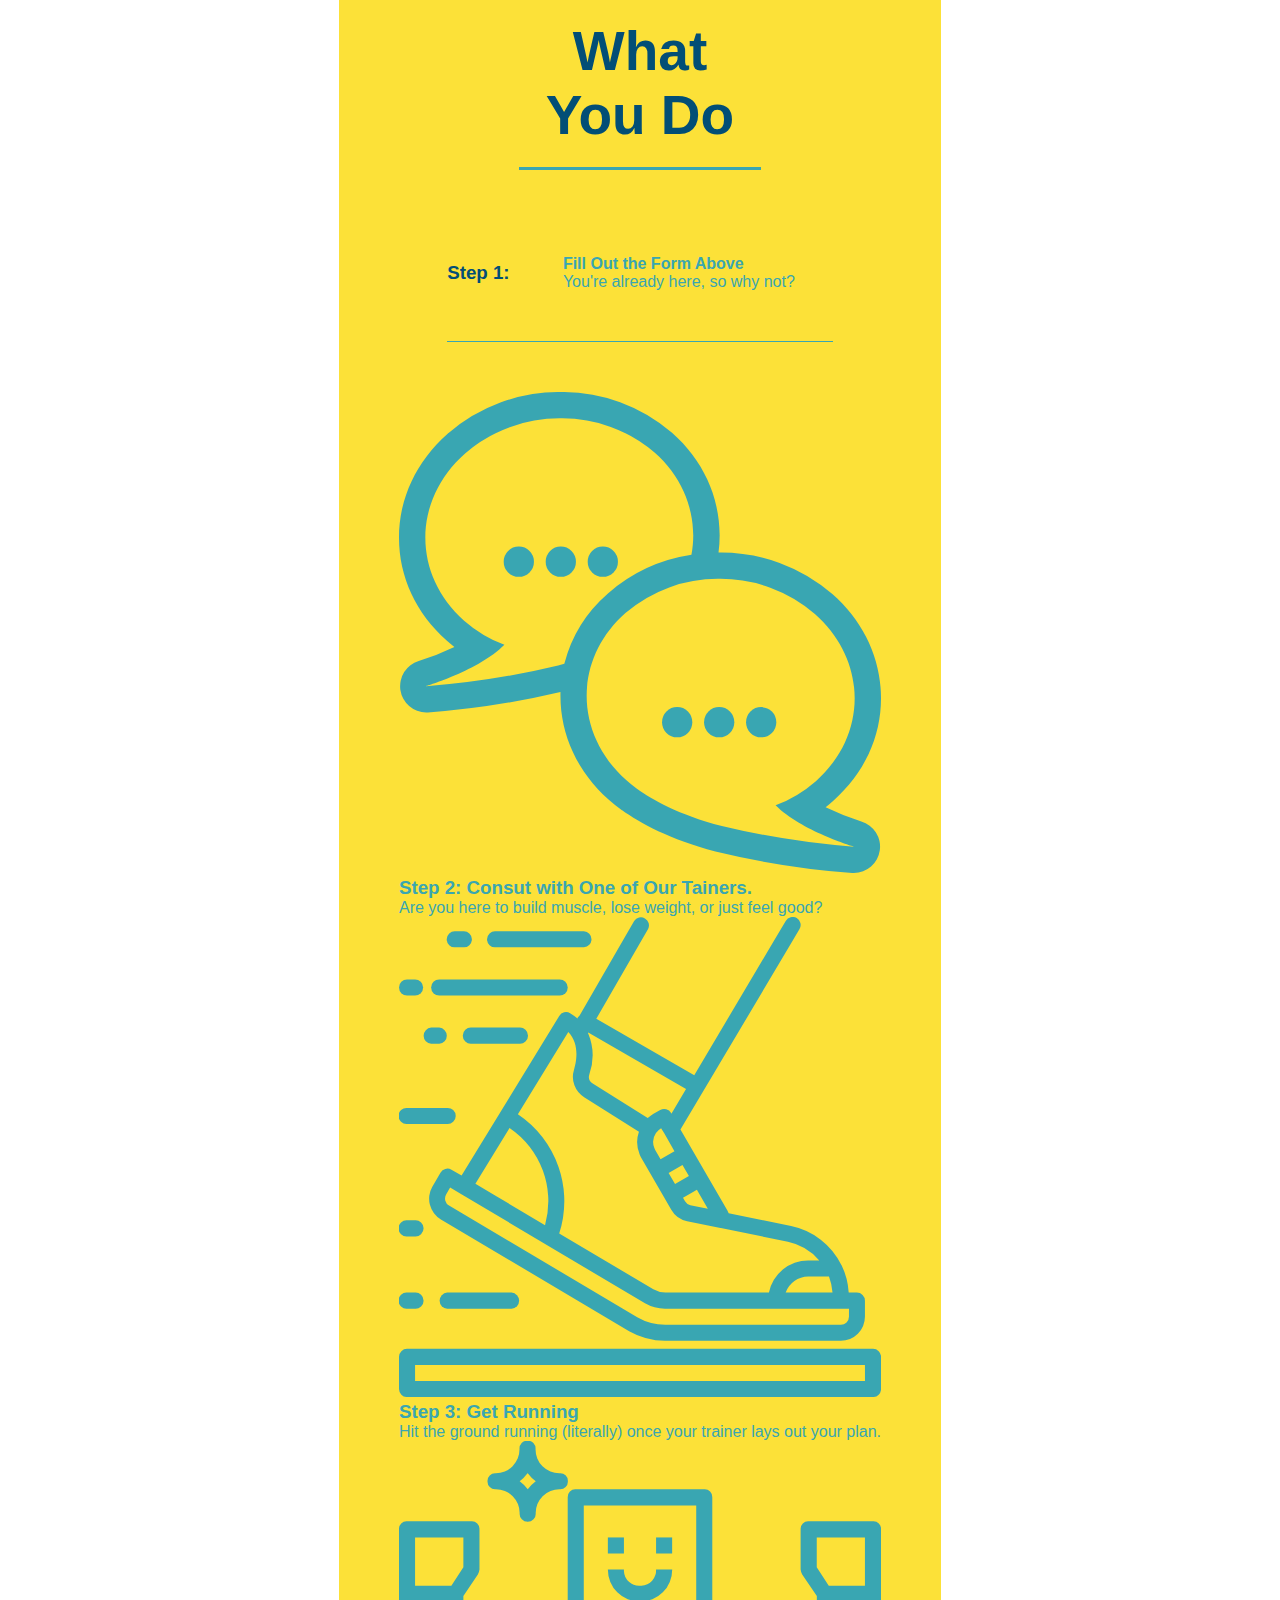
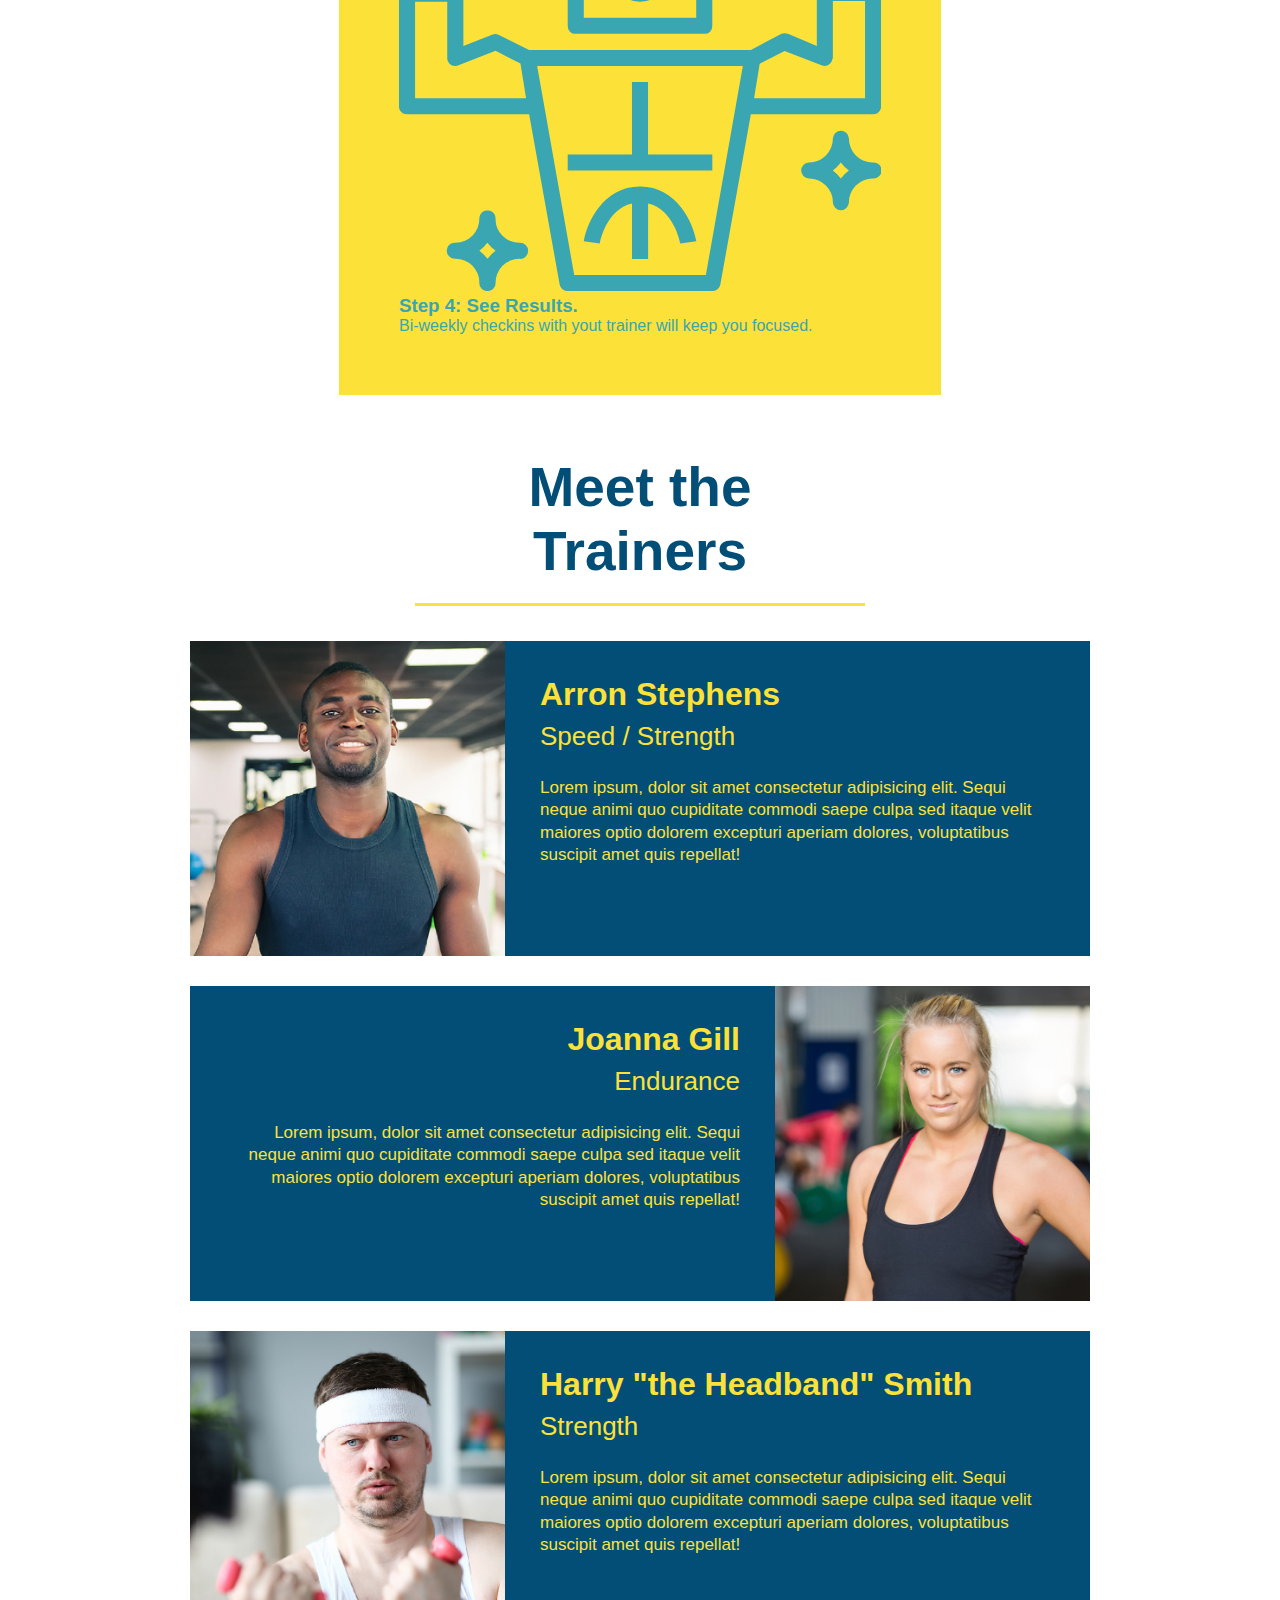
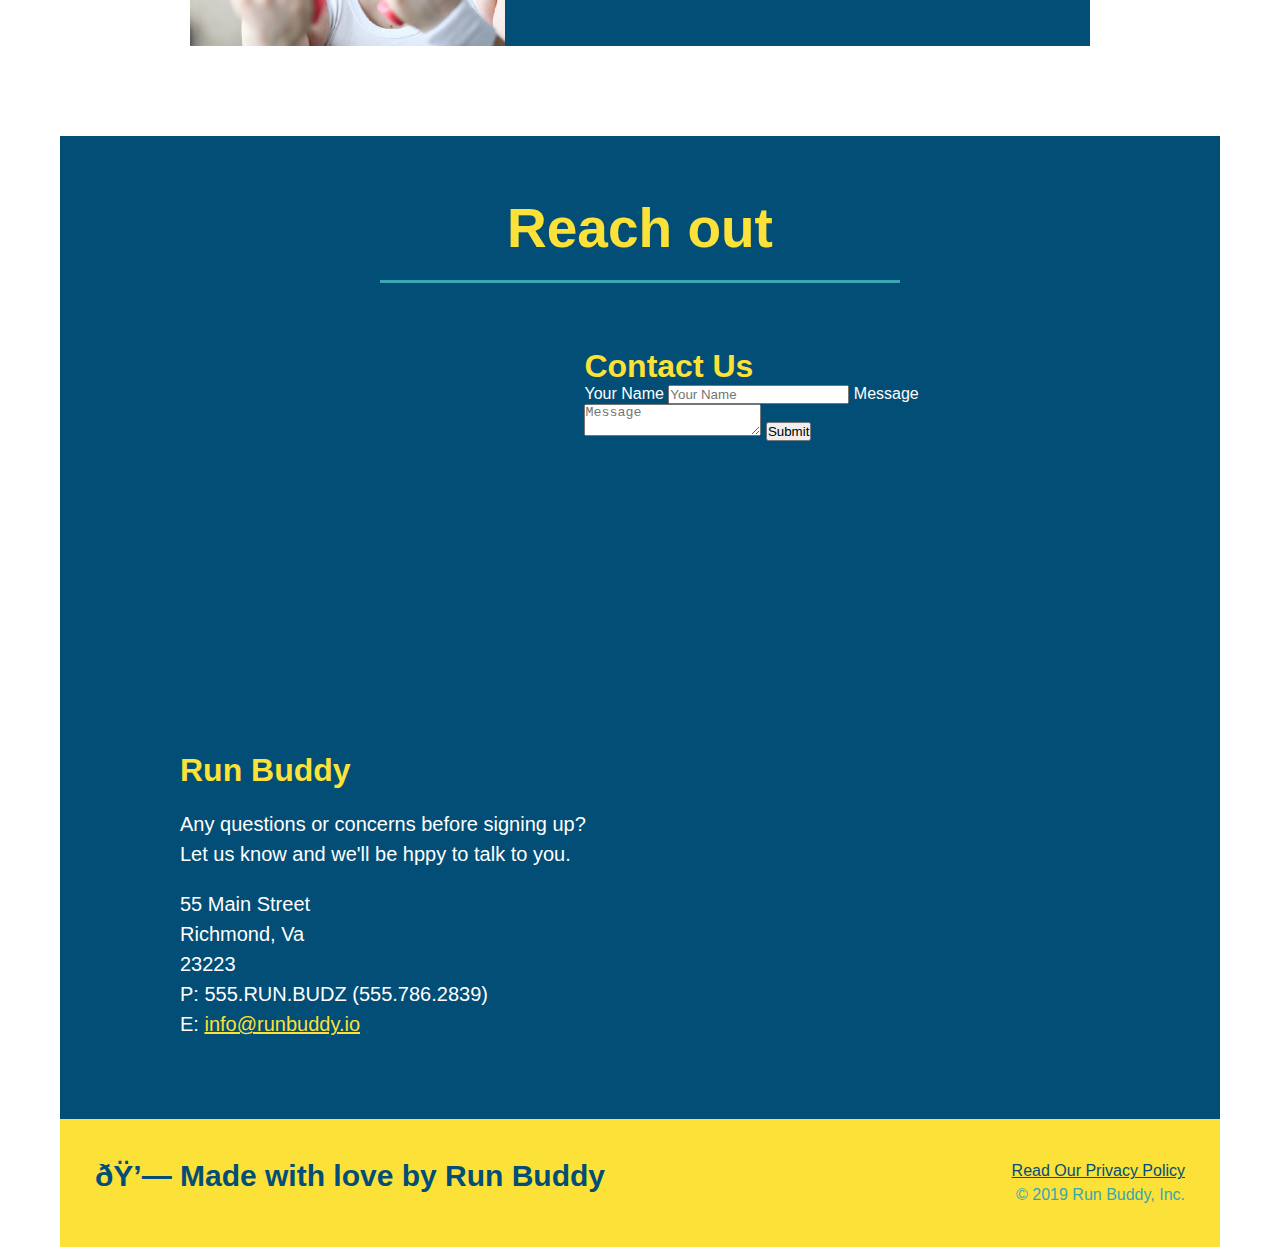
==== commit cc4609e0: "add flexbox to the steps" ====
--- a/index.html
+++ b/index.html
@@ -110,7 +110,13 @@
     <!  -- what we do -->
       <section id="what-we-do" class="intro">
 
+      <div class="flex-row">
+
         <h2 class="section-title primary-border">What We Do</h2> 
+
+      </div>
+      
+      <div class="flex row">
 
         <p>
           
@@ -120,21 +126,40 @@
           
         </p>
 
+      </div>
+
     </section>
 
     <! -- "what you do" -->
     <section id="what-you-do" class="steps">
 
+     <div class="flex-row">
+
         <h2 class="section-title secondary-border">What You Do</h2>
 
-        <div>
-
-          <img src="./Assets/Images/step-1.svg" alt="" />
-
-          <h3>Step 1: <span>Fill Out the Form Above</span></h3>
-
-          <p>You're already here, so why not?</p>
-
+     </div>
+
+        <div class="step">
+
+           <h3>Step 1: </h3>
+
+         <div class="step-info">
+          
+            <div class="setp-img">
+
+              <img src="./Assets/Images/step-1.svg" alt="" />
+
+            </div>
+
+            <div class="step-text">
+
+              <h4>Fill Out the Form Above</h4>
+              <p>You're already here, so why not?</p>
+
+            </div>
+
+          </div>
+          
         </div>
 
         <div>
@@ -172,11 +197,11 @@
     <! -- "meet the trainers" section -->
     <section id="your-trainers" class="trainers">
 
-        <h2 class="section-title primary-border" >
-         
-          Meet the Trainers
-        
-        </h2>
+      <div class="flex-row">
+
+        <h2 class="section-title primary-border"> Meet the Trainers </h2>
+
+      </div>
 
         <!-- first trainer bio-->
 
--- a/style.css
+++ b/style.css
@@ -144,33 +144,75 @@
   font-size: 16px;
 }
 
-.intro {
-  text-align: center;
-}
-
 .intro p {
   line-height: 1.7;
   color: #39a6b2;
   width: 80%;
   font-size: 20px;
   margin: 0 auto;
+  text-align: center;
 
 }
 
 .steps {
-  text-align: center;
   background: #fce138;
   margin-top: auto;
   
 }
 
+.steps-text p {
+  font-size: 18px;
+}
+
+.steps-text h4 {
+  font-size: 26px;
+  line-height: 1.5;
+   color: #024e76;
+}
+
+.step {
+  margin: 50px auto;
+  padding-bottom: 50px;
+  width: 80%;
+  border-bottom: 1px solid #39a6b2;
+  display: flex;
+  flex-wrap: wrap;
+  align-items: center;
+  justify-content: space-between;
+}
+
+.step h3 {
+  flex: 1 30%;
+}
+
+.step-info {
+  flex: 2 70%;
+  display: flex;
+  flex-wrap: wrap;
+  align-items: center;
+}
+
+.step-img {
+  flex: 1 12%;
+  margin-right: 20px;
+}
+
+.step-img img {
+  max-width: 100%;
+}
+
+.step-text {
+  flex: 12;
+}
+
 .section-title {
   font-size: 55px;
   color: #024e76;
-  margin-bottom: 35px;
-  padding: 0 100px 20px 100px;
-  display: inline-block;
   border-bottom: 3px solid;
+  padding-bottom: 20px;
+  text-align: center;
+  margin: 0 auto 35px auto;
+  width: 50%;
 }
 
 .primary-border {
@@ -181,27 +223,12 @@
   border-color: #39a6b2;
 }
 
-.steps div{
- margin-bottom: 80px;
-}
-
-.steps img {
-  width: 100px;
-  margin: 10px 0;
-}
-
-.steps h3 {
+.step h3 {
   color: #024e76;
   font: 46px;
-  margin-top: 10px;
-}
-
-.steps span {
-  font-size: 38px;
-}
+  }
 
 .trainers {
-  text-align: center;
   margin-top: auto;
 }
 
@@ -248,17 +275,7 @@
   line-height: 1.3;
 }
 
-.section-title {
-  font-size: 55px;
-  display: inline-block;
-  padding: 0 100px 20px 100px;
-  border-bottom: 3px solid;
-  margin-bottom: 35px;
-  color: #024e76;
-}
-
 .contact {
-  text-align: center;
   background: #024e76;
   margin-top: auto;
 }
@@ -296,4 +313,8 @@
 
 .contact-info a {
   color: #fce138;
+}
+
+.flex-row {
+  display: flex;
 }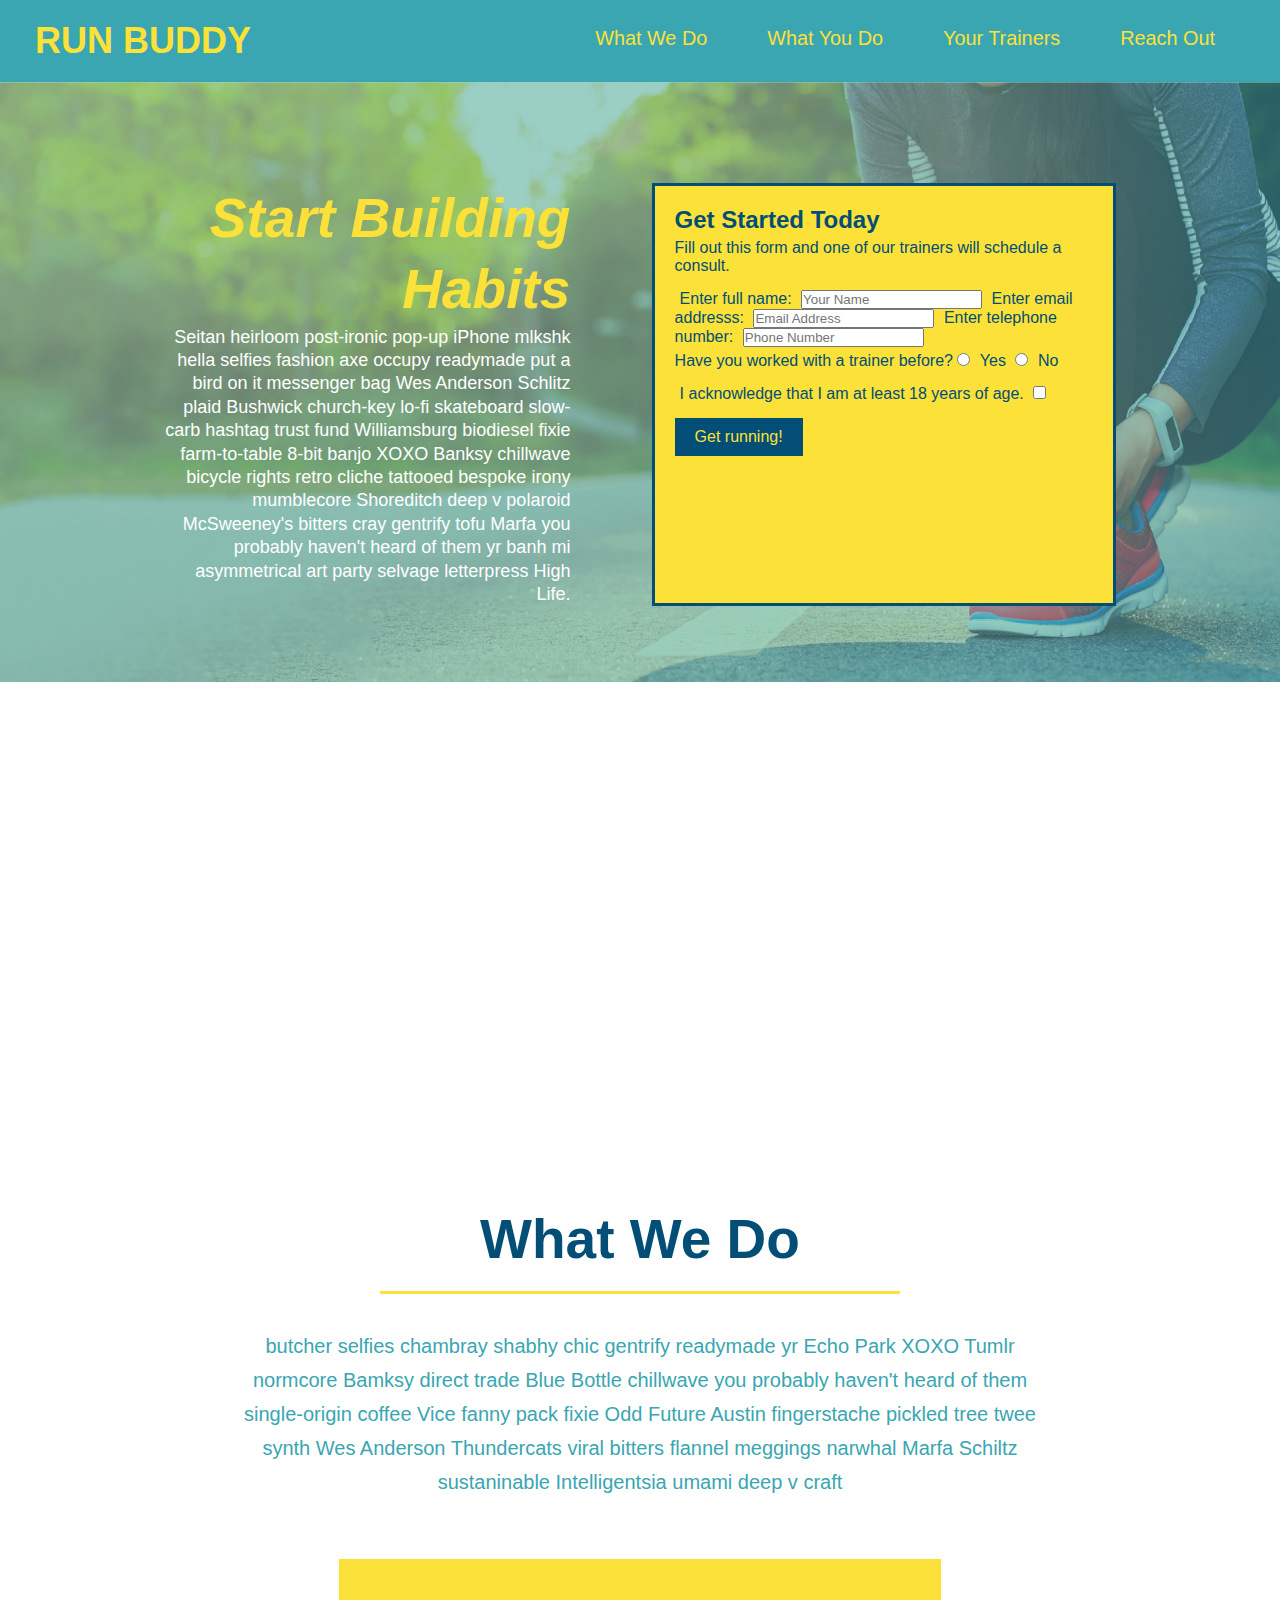
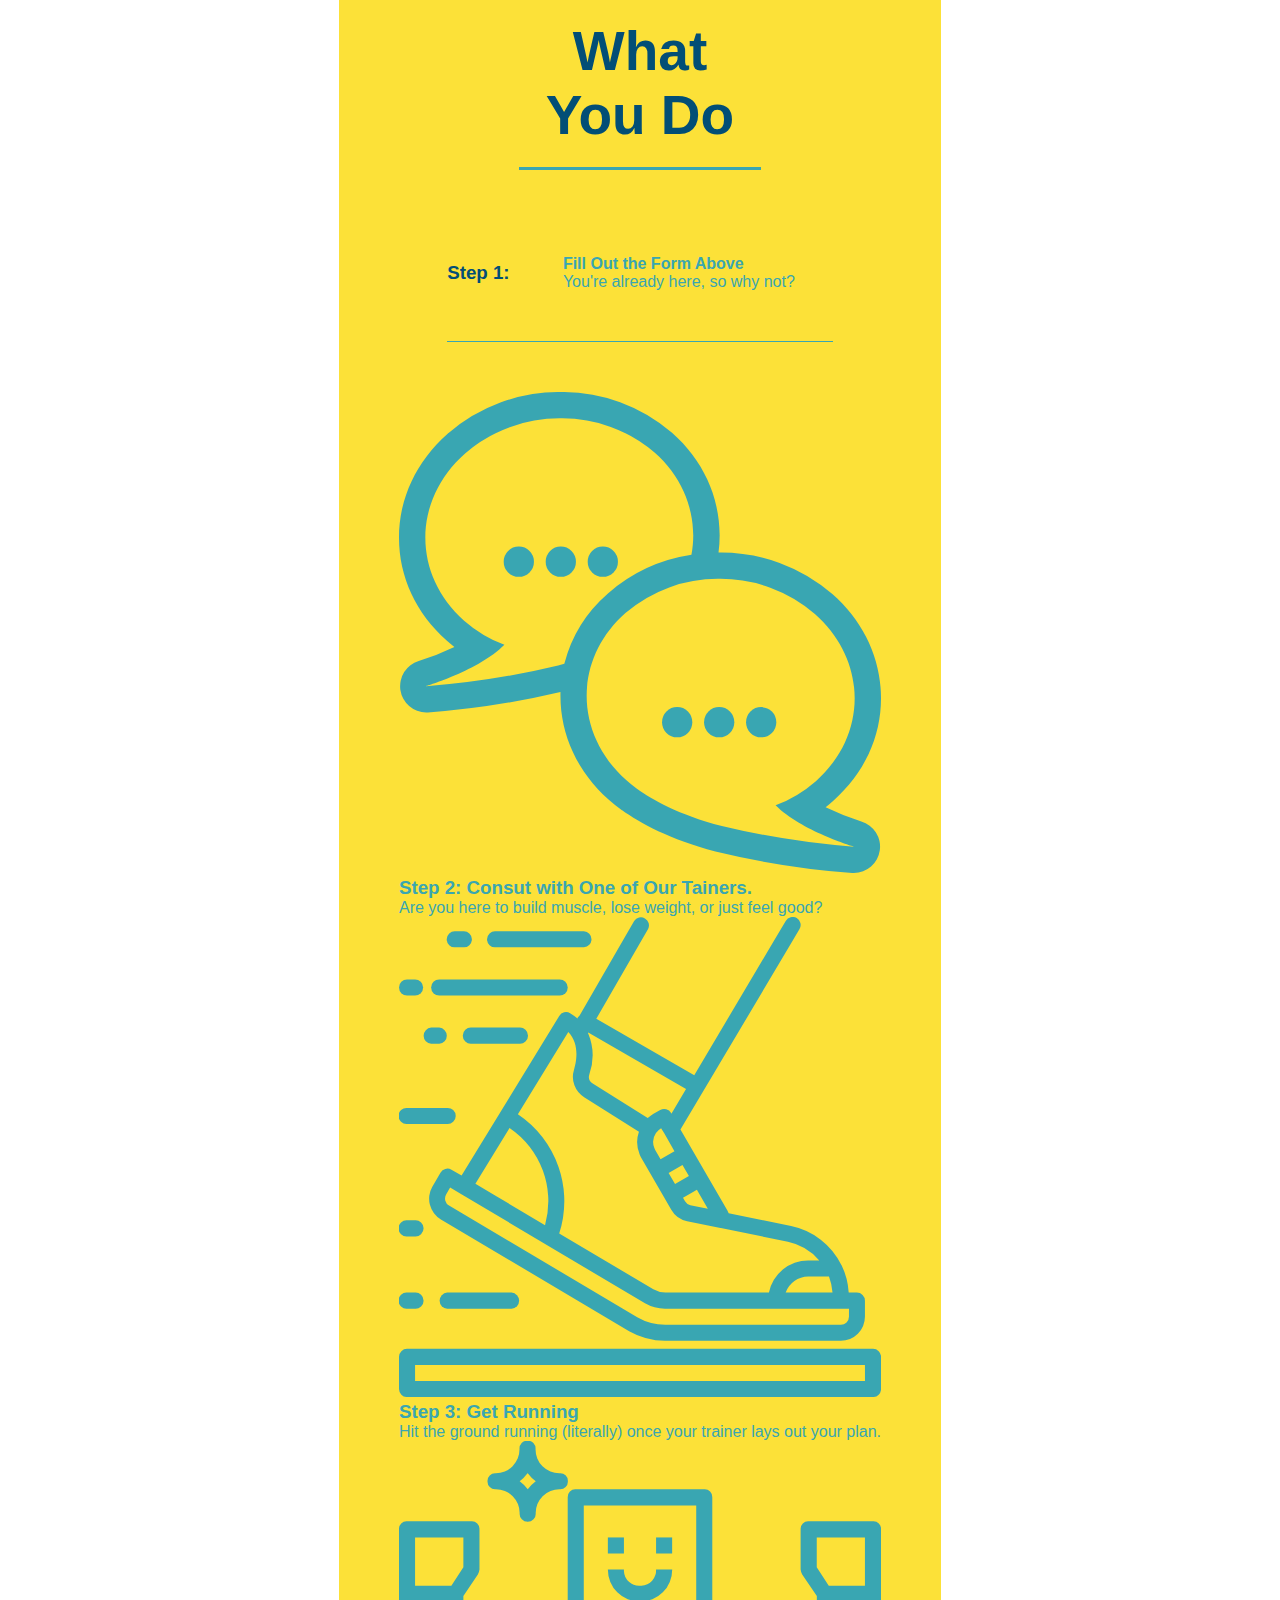
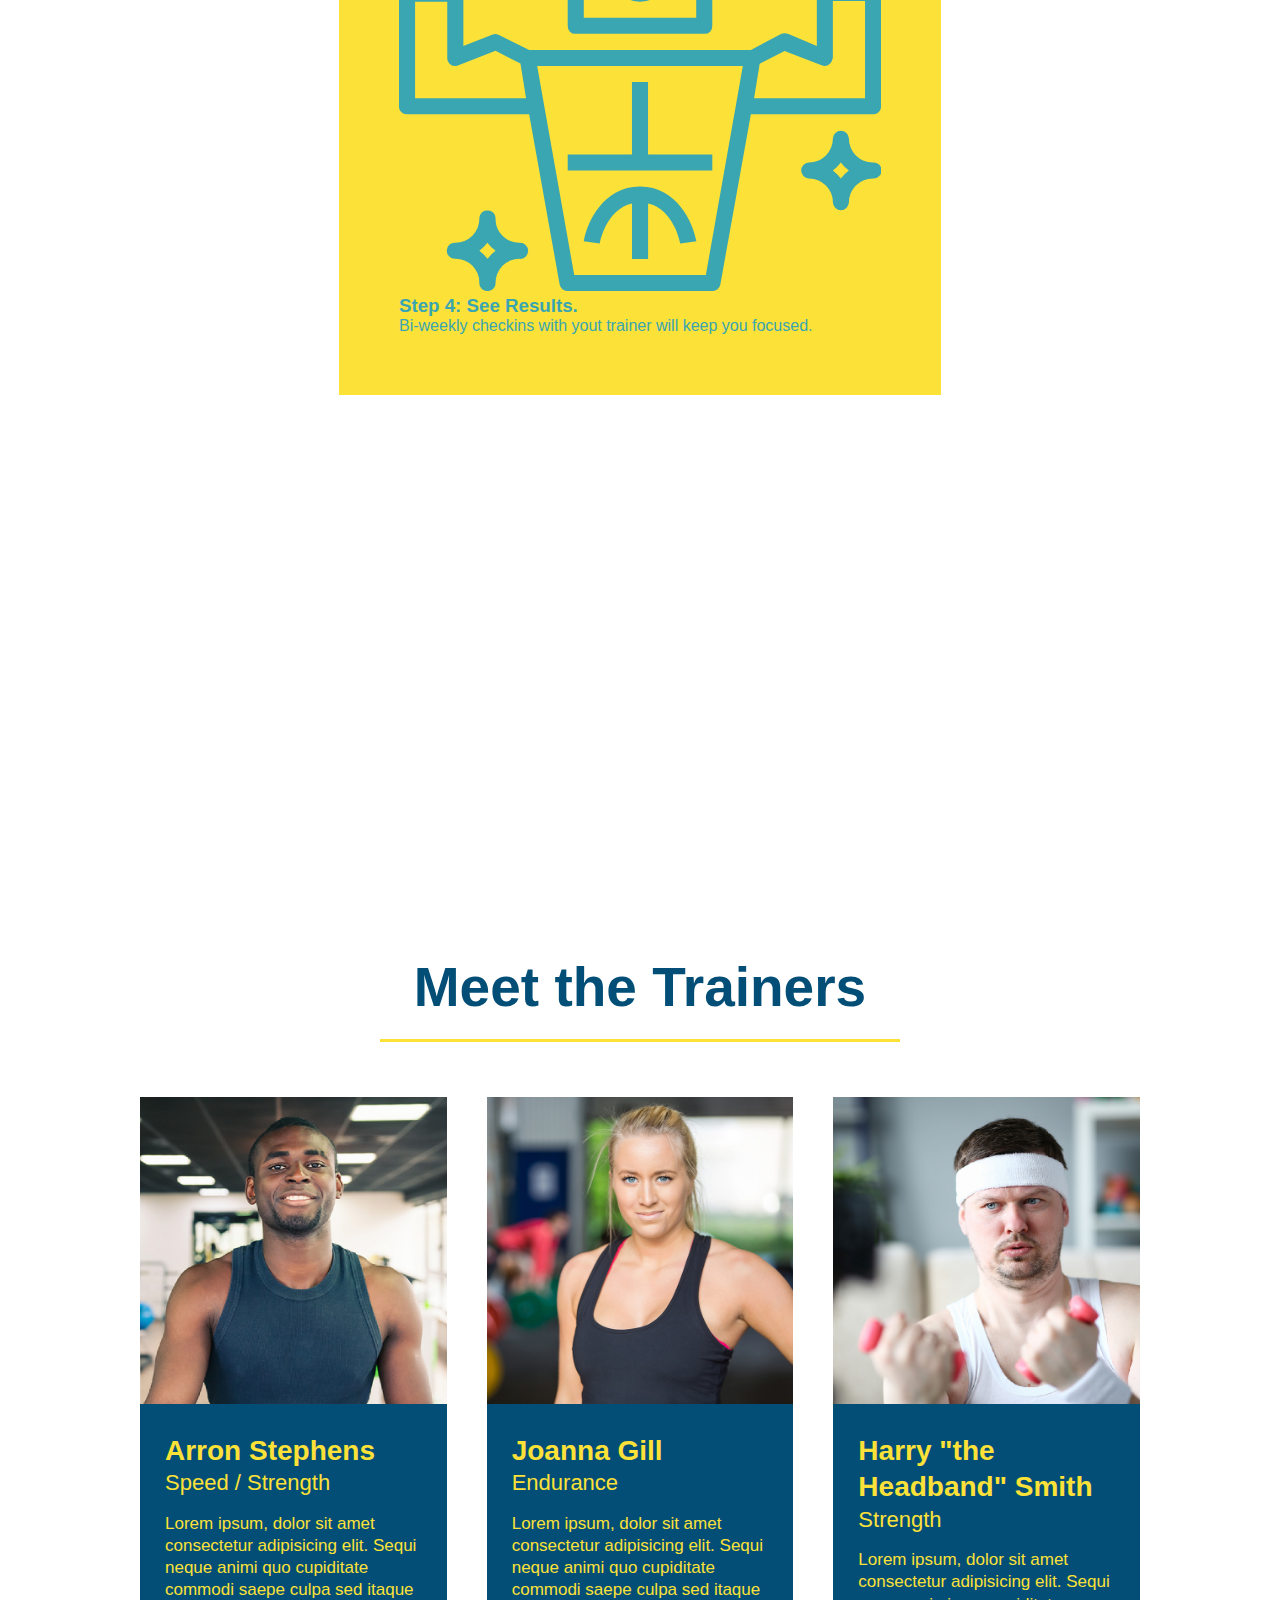
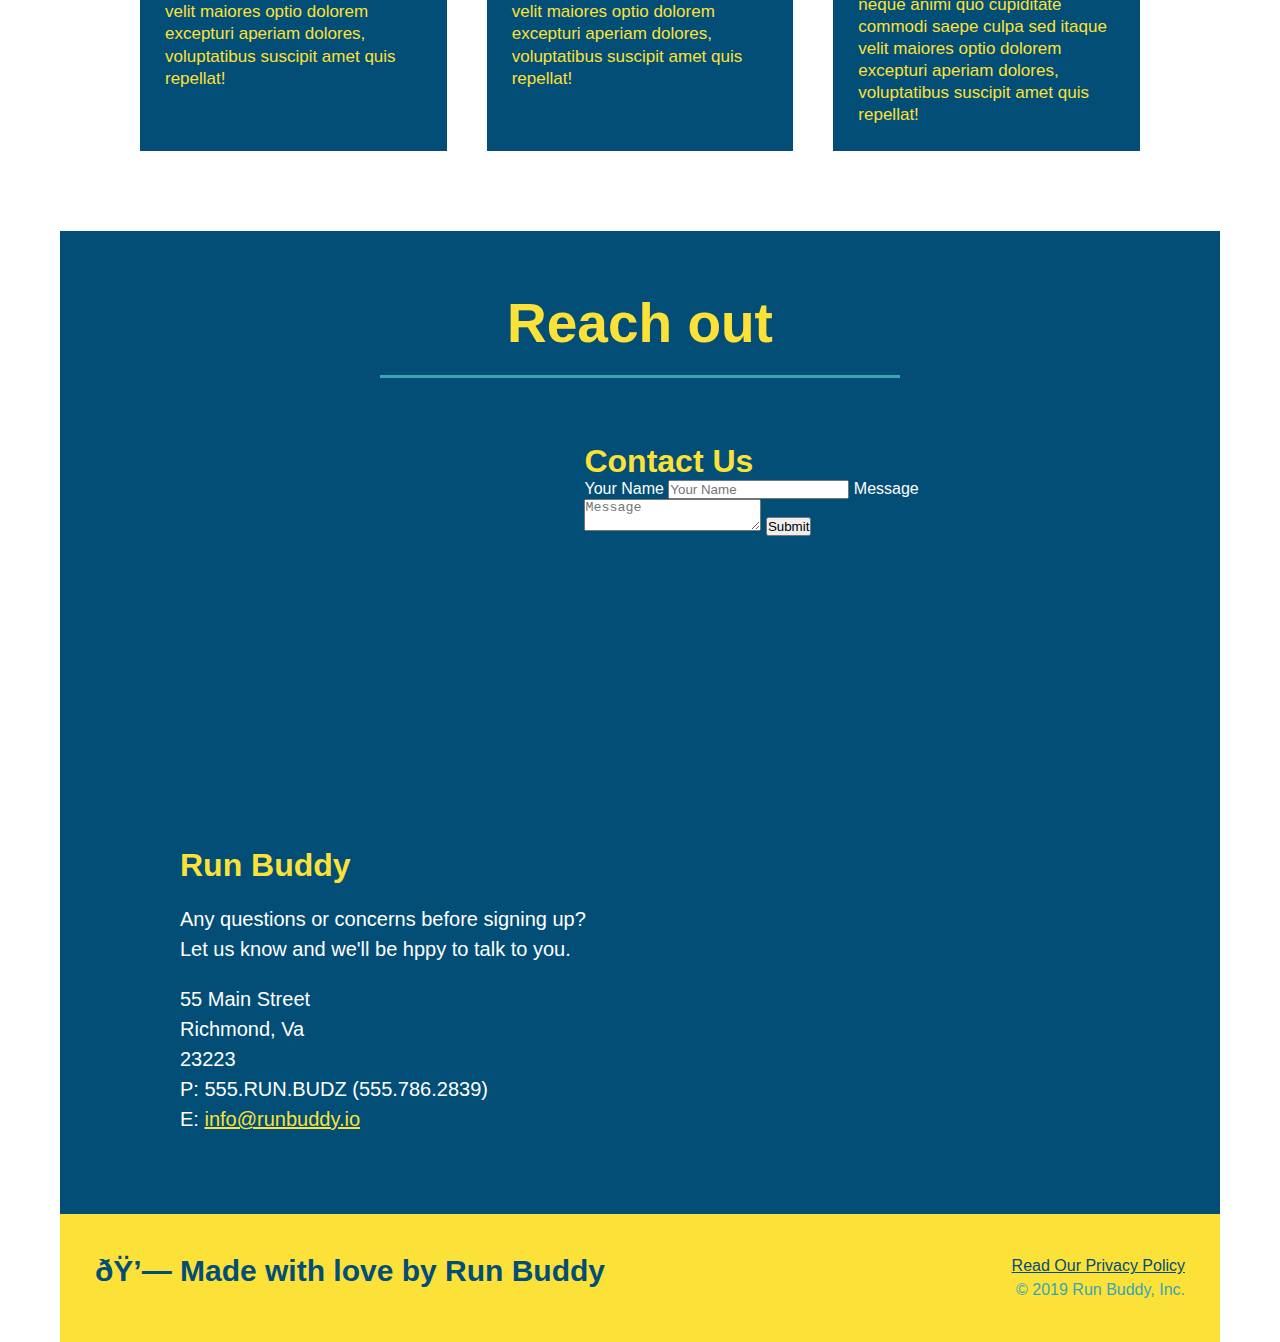
==== commit 96764585: "add flexbox to the trainers" ====
--- a/index.html
+++ b/index.html
@@ -159,7 +159,7 @@
             </div>
 
           </div>
-          
+
         </div>
 
         <div>
@@ -195,7 +195,7 @@
     </section>
 
     <! -- "meet the trainers" section -->
-    <section id="your-trainers" class="trainers">
+    <section id="your-trainers">
 
       <div class="flex-row">
 
@@ -205,43 +205,57 @@
 
         <!-- first trainer bio-->
 
-       <article class="trainer">
+        <div class="trainers">
+        
+          <article class="trainer">
           <img src="./Assets/Images/trainer-1.jpg" alt="Arron Stephens in his workout clothes, ready to pump iron" />
-          <div class="trainer-bio text-left">
-            <h3>Arron Stephens</h3>
-            <h4>Speed / Strength</h4>
+         
+          <div class="trainer-bio">
+            <h3 class="trainer-name">Arron Stephens</h3>
+            <h4 class="trainer-role">Speed / Strength</h4>
             <p>
               Lorem ipsum, dolor sit amet consectetur adipisicing elit. Sequi neque animi quo cupiditate commodi saepe culpa sed
               itaque velit maiores optio dolorem excepturi aperiam dolores, voluptatibus suscipit amet quis repellat!
             </p>
+          
           </div>
+       
         </article>
 
         <!-- second trainer bio -->
-      <article class="trainer">
-        <div class="trainer-bio text-right">
-          <h3>Joanna Gill</h3>
-          <h4>Endurance</h4>
+      
+        <article class="trainer">
+        <img src="./Assets/Images/trainer-2.jpg" alt="Joanna Gill cooling off after a workout" />
+       
+        <div class="trainer-bio">
+          <h3 class="trainer-name">Joanna Gill</h3>
+          <h4 class="trainer-role">Endurance</h4>
           <p>
            Lorem ipsum, dolor sit amet consectetur adipisicing elit. Sequi neque animi quo cupiditate commodi saepe culpa sed
             itaque velit maiores optio dolorem excepturi aperiam dolores, voluptatibus suscipit amet quis repellat!
           </p>
-         </div>
-          <img src="./Assets/Images/trainer-2.jpg" alt="Joanna Gill cooling off after a workout" />
+         
+        </div>
+          
       </article>
 
         <!-- third trainer bio -->
       <article class="trainer">
       <img src="./Assets/Images/trainer-3.jpg" alt="Harry Smith wearing a headband and lifting comically small pink weights" />
-        <div class="trainer-bio text-left">
-          <h3>Harry "the Headband" Smith</h3>
-          <h4>Strength</h4>
+       
+      <div class="trainer-bio">
+          <h3 class="trainer-name">Harry "the Headband" Smith</h3>
+          <h4 class="trainer-role">Strength</h4>
           <p>
            Lorem ipsum, dolor sit amet consectetur adipisicing elit. Sequi neque animi quo cupiditate commodi saepe culpa sed
           itaque velit maiores optio dolorem excepturi aperiam dolores, voluptatibus suscipit amet quis repellat!
           </p>
-         </div>
-      </article>
+         
+        </div>
+     
+        </article>
+      
+      </div>
 
     </section>
 
--- a/style.css
+++ b/style.css
@@ -229,26 +229,27 @@
   }
 
 .trainers {
-  margin-top: auto;
+  width: 100%;
+  margin: 0 auto;
+  display: flex;
+  flex-wrap: wrap;
+  justify-content: space-around;
 }
 
 .trainer {
-  width: 900px;
-  margin: 0 auto 30px auto;
+  margin: 20px;
   background: #024e76;
   color: #fce138;
-  overflow: auto;
+  flex: 1;
 }
 
 .trainer img {
-  width: 35%;
-  float: left;
+  width: 100%;
 }
 
 .trainer-bio {
-  padding: 35px;
-  float: left;
-  width: 65%;
+  padding: 25px;
+  line-height: 1.3;
 }
 
 .text-left {
@@ -260,19 +261,18 @@
 }
 
 .trainer-bio h3 {
-  font-size: 32px;
-  margin-bottom: 8px;
+  font-size: 28px;
+  
 }
 
 .trainer-bio h4 {
   font-weight: lighter;
-  font-size: 26px;
-  margin-bottom: 25px;
+  font-size: 22px;
+  margin-bottom: 15px;
 }
 
 .trainer-bio p {
   font-size: 17px;
-  line-height: 1.3;
 }
 
 .contact {
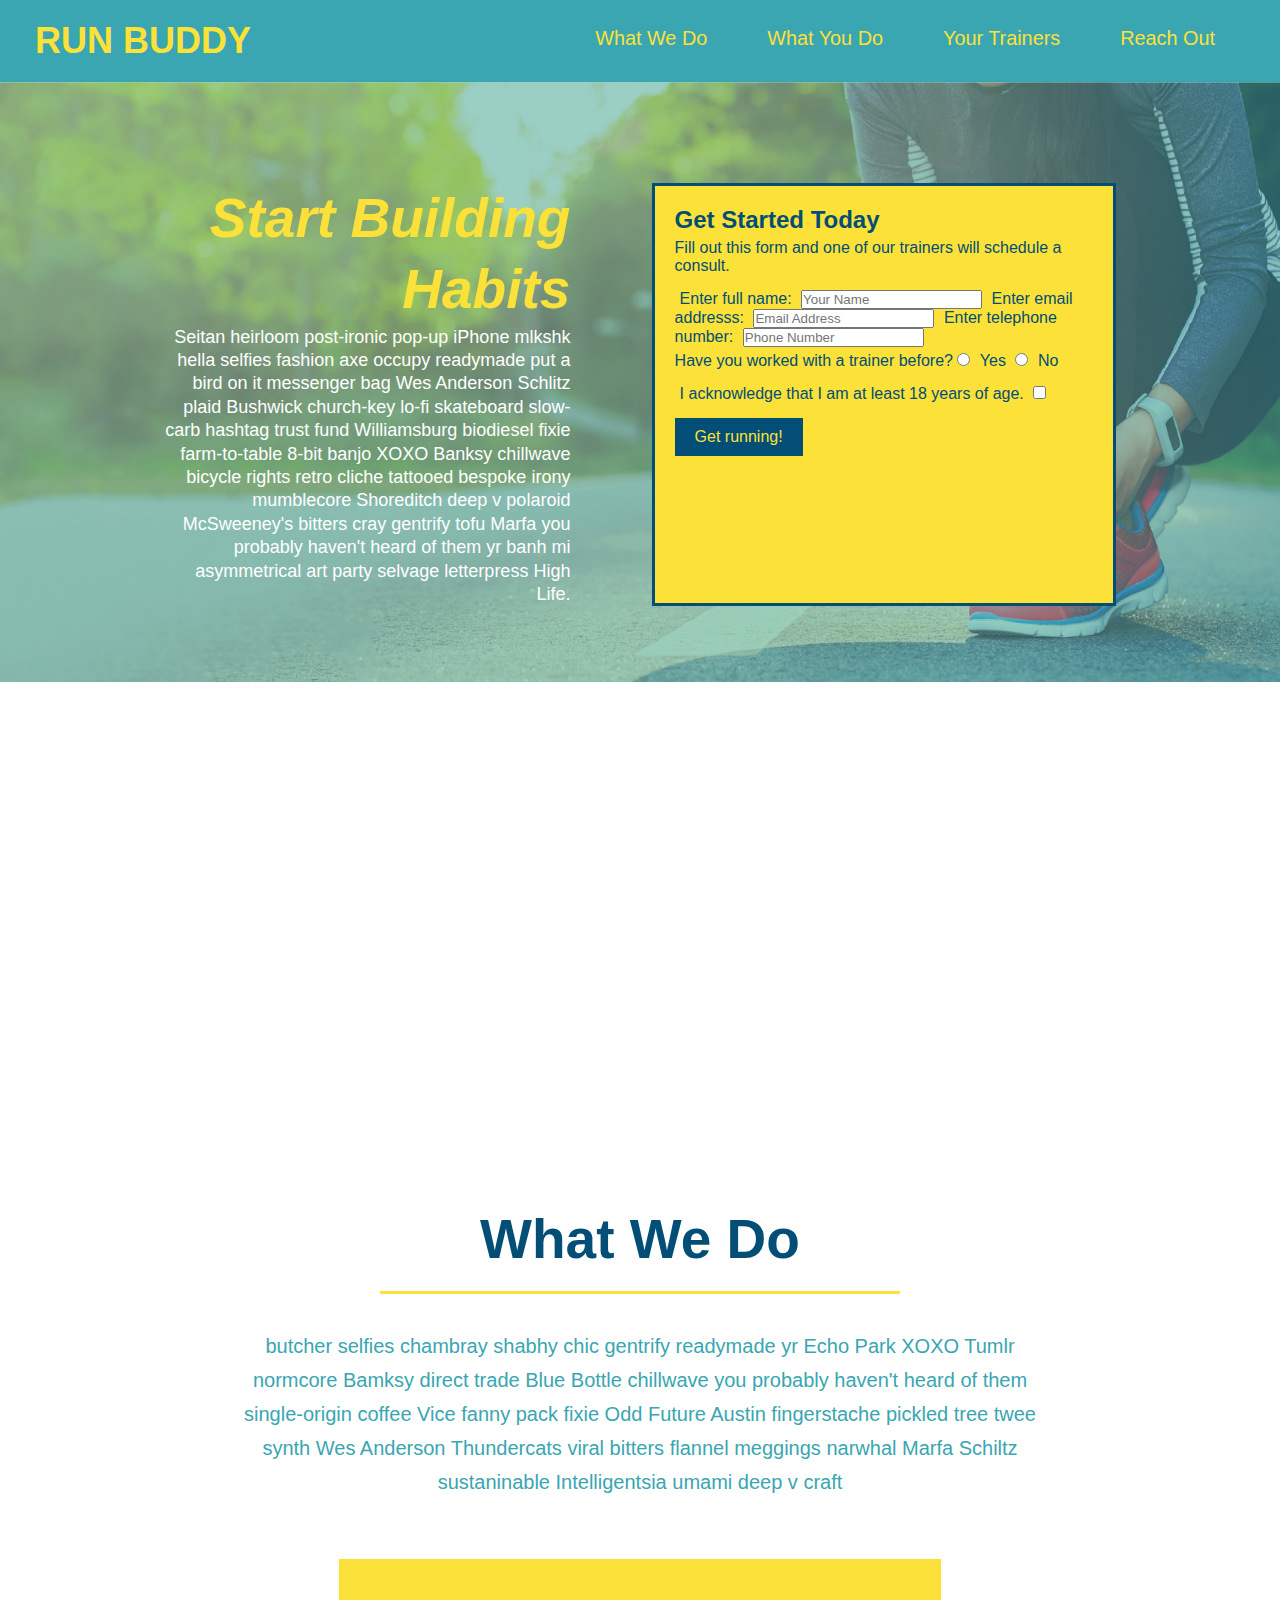
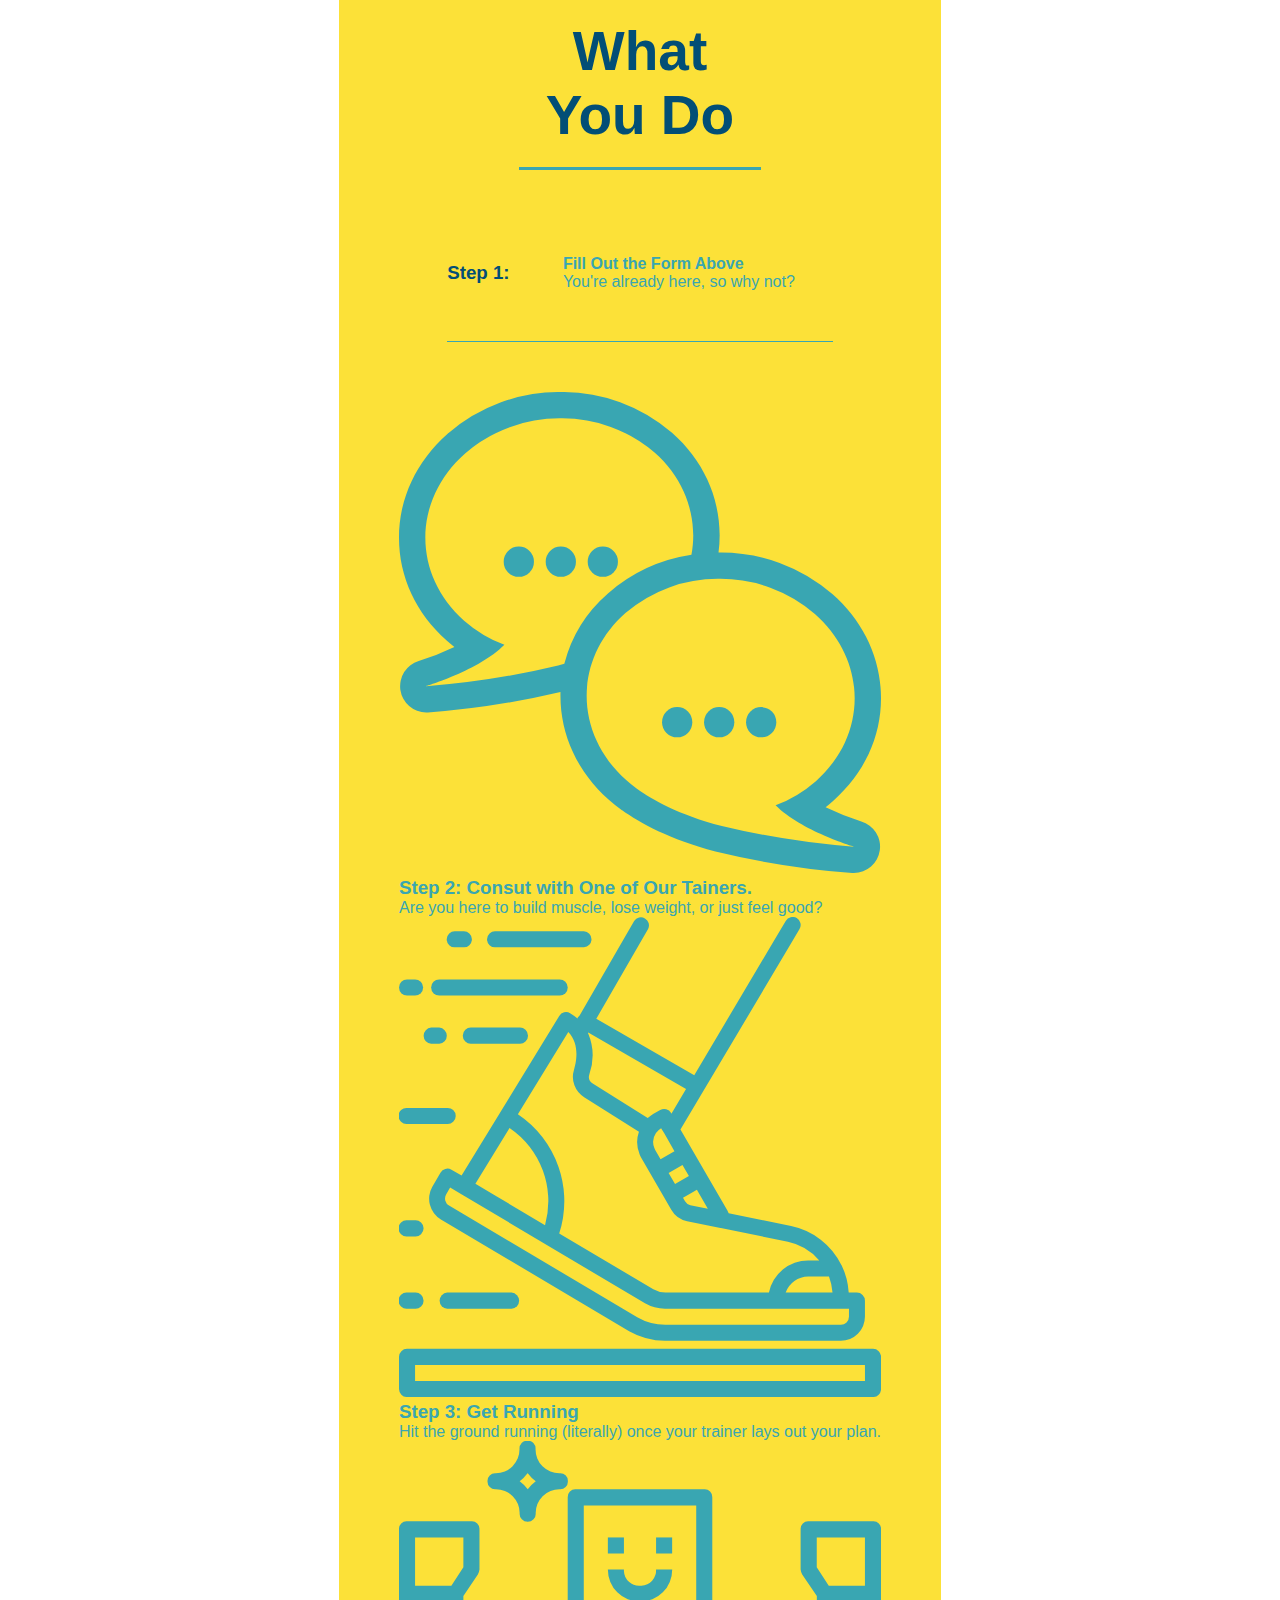
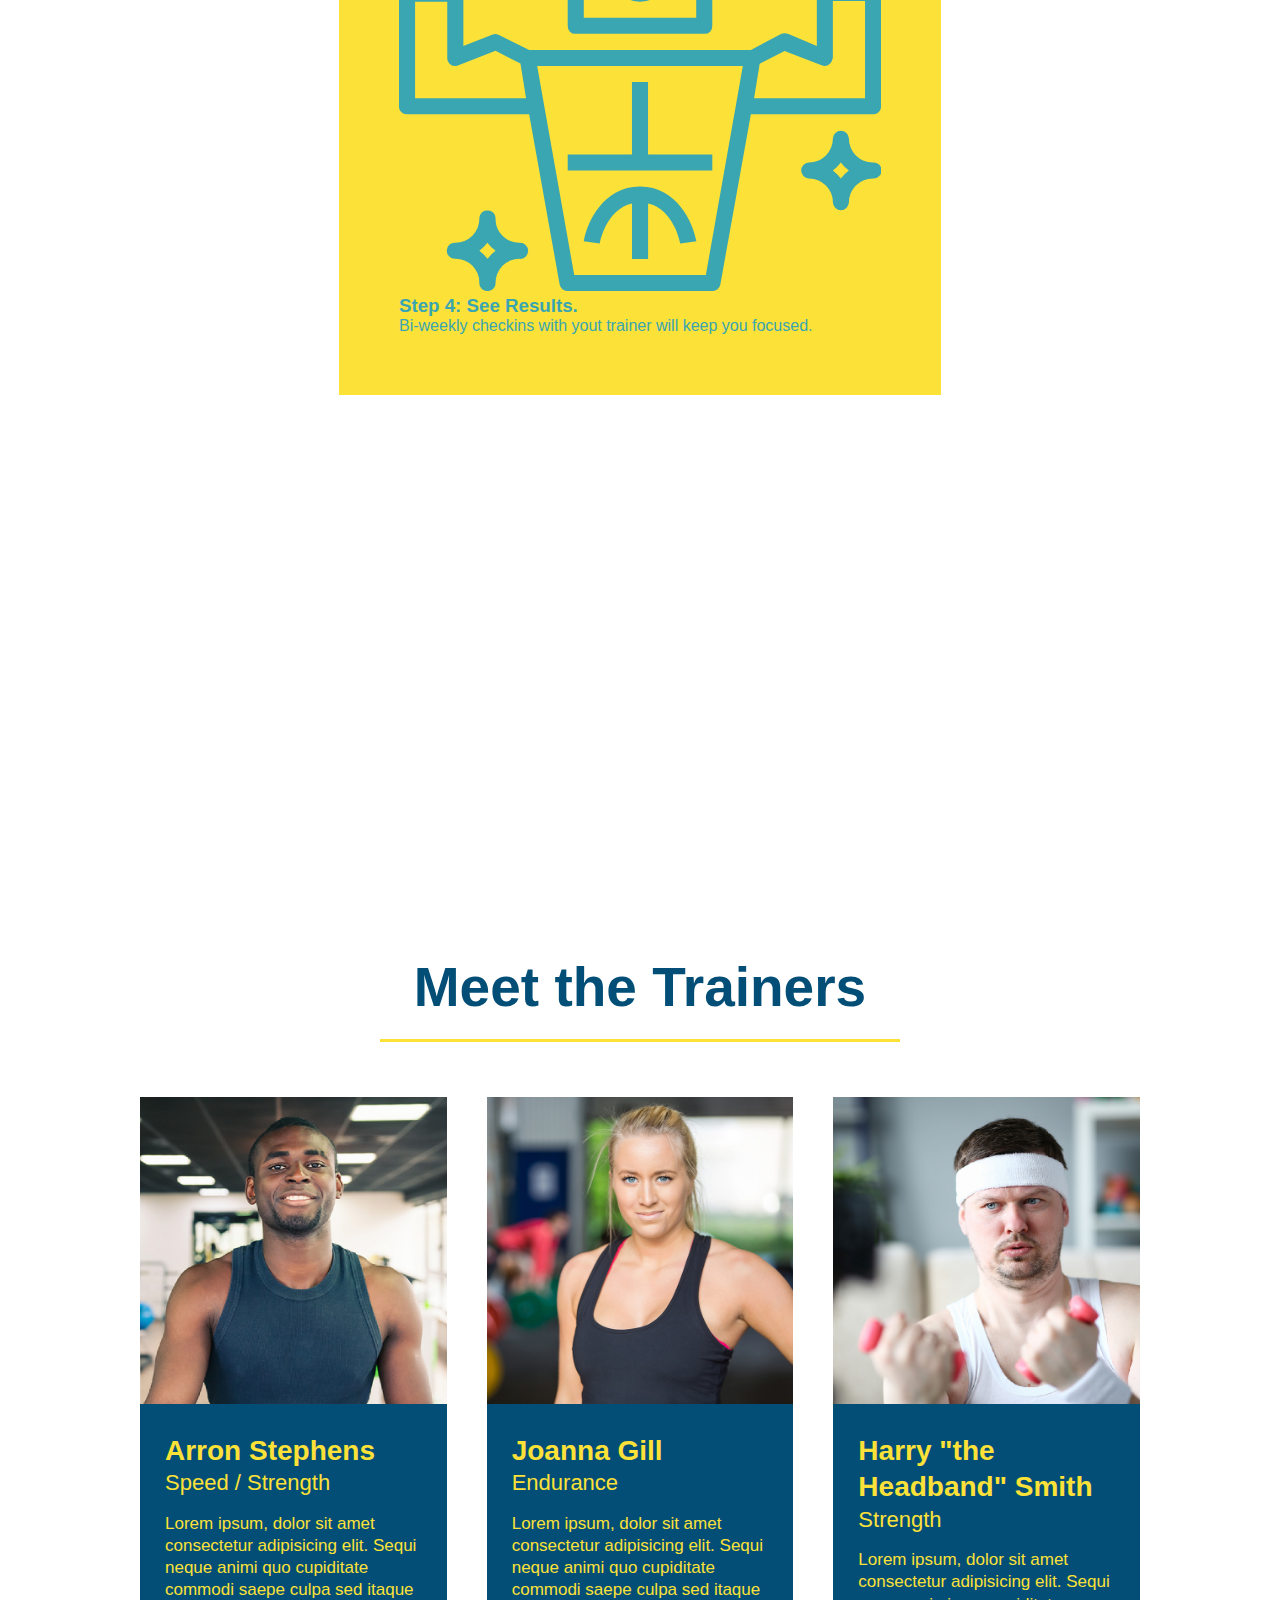
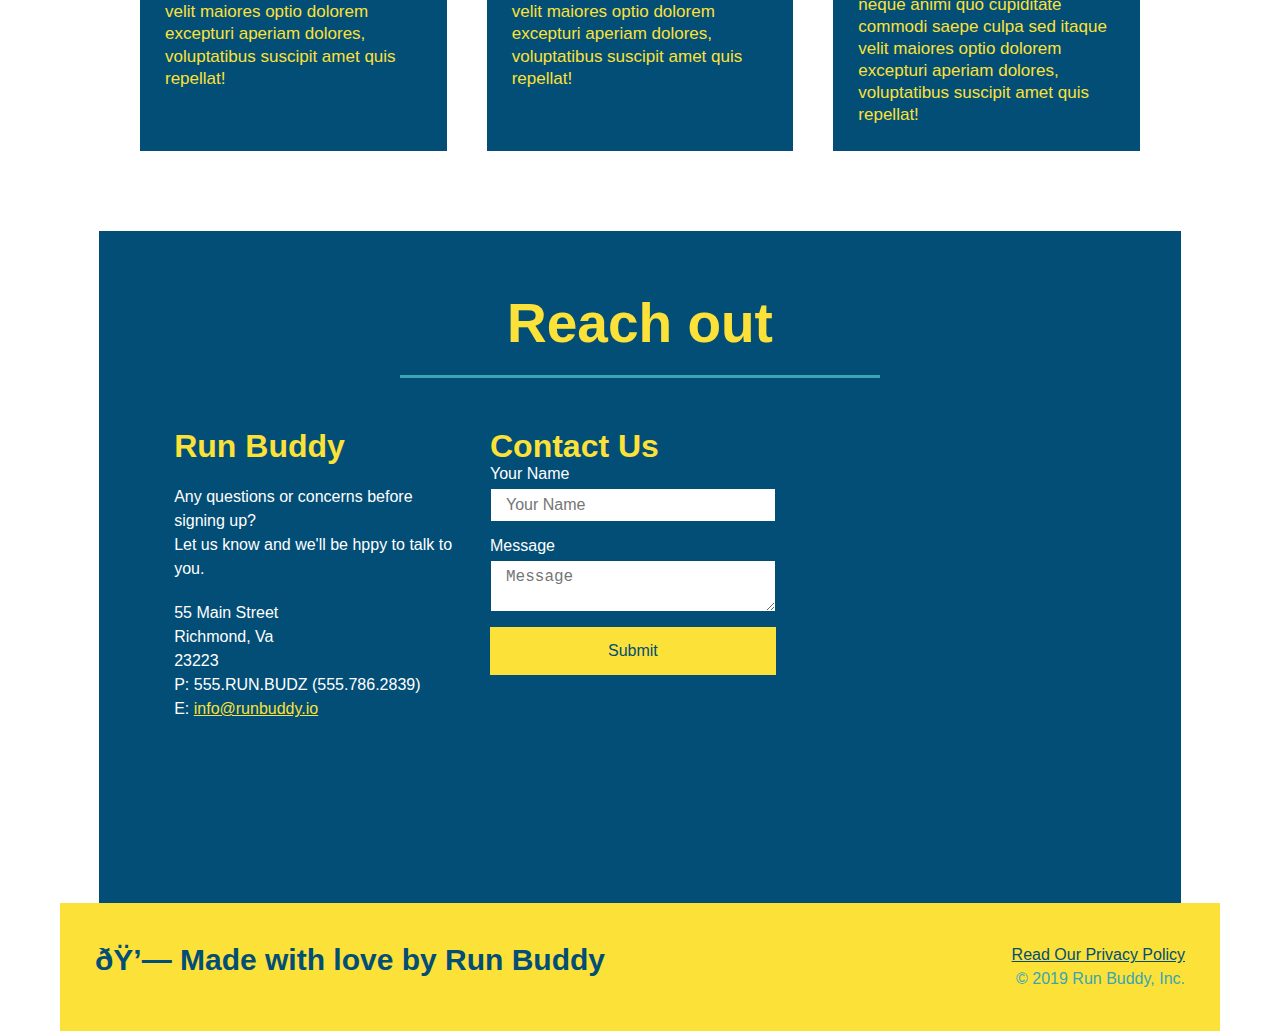
==== commit 21245990: "add flexbox to contact" ====
--- a/index.html
+++ b/index.html
@@ -265,7 +265,46 @@
         <h2 class="section-title secondary-border">Reach out</h2>
        
         <div class="contact-info">
-          
+
+          <div>
+
+            <h3>Run Buddy</h3>
+            <p>
+                Any questions or concerns before signing up? 
+                <br/>
+                Let us know and we'll be hppy to talk to you.
+          </p>
+          
+          <address>
+
+            55 Main Street <br/>
+            Richmond, Va <br/>
+            23223<br/>
+            P: 555.RUN.BUDZ (555.786.2839)<br/>
+            E: <a href="mailto:info@runbuddy.io">info@runbuddy.io</a>
+         
+          </address>
+          
+        </div>
+
+        <div class="contact-form">
+
+          <h3>Contact Us</h3>
+
+          <form>
+
+            <label for="contact-name">Your Name</label>
+            <input type="text" id="contact-name" placeholder="Your Name" />
+
+            <label for="contact-message">Message</label>
+            <textarea type="text" id="contact-message" placeholder="Message"></textarea>
+
+             <button type="submit">Submit</button>           
+            
+          </form>
+
+        </div>
+
         <iframe 
 
           src="https://www.google.com/maps/embed?pb=!1m18!1m12!1m3!1d3163.9632643862415!2d-77.42892578519796!3d37.53236323384319!2m3!1f0!2f0!3f0!3m2!1i1024!2i768!4f13.1!3m3!1m2!1s0x89b1111c6e3784e7%3A0x483ed4231fd1df9d!2sE%20Main%20St%2C%20Richmond%2C%20VA!5e0!3m2!1sen!2sus!4v1654343024644!5m2!1sen!2sus" 
@@ -275,42 +314,11 @@
         
         </iframe>
 
-        <div class="contact-form">
-          
-          <h3>Contact Us</h3>
-
-          <form>
-
-            <label for="contact-name">Your Name</label>
-            <input type="text" id="contact-name" placeholder="Your Name" />
-
-            <label for="contact-message">Message</label>
-            <textarea type="text" id="contact-message" placeholder="Message"></textarea>
-
-             <button type="submit">Submit</button>           
-            
-          </form>
-        
-        </div>
-
-        <div>
-          <h3>Run Buddy</h3>
-          <p>
-              Any questions or concerns before signing up? 
-              <br/>
-              Let us know and we'll be hppy to talk to you.
-        </p>
-
-        <address>
-          55 Main Street <br/>
-          Richmond, Va <br/>
-          23223<br/>
-          P: 555.RUN.BUDZ (555.786.2839)<br/>
-          E: <a href="mailto:info@runbuddy.io">info@runbuddy.io</a>
-        </address>
-        </div>
+        
+      </div>
 
     </section>
+
 </body>
 
     <! -- "footer" -->
--- a/style.css
+++ b/style.css
@@ -280,22 +280,27 @@
   margin-top: auto;
 }
 
+.contact-info {
+  display: flex;
+  justify-content: space-between;
+  flex-wrap: wrap;
+}
+
+.contact-info > * {
+  flex: 1;
+  margin: 15px;
+}
+
 .contact h2 {
   color: #fce138;
 }
 
-.contact-info iframe{
-  width: 400px; 
+.contact-info iframe {
   height: 400px; 
 }
 
 
 .contact-info div{
-  width: 410px;
-  display: inline-block;
-  vertical-align: top;
-  text-align: left;
-  margin: 30px 0 0 60px;
   color: white;
 }
 
@@ -307,7 +312,7 @@
 .contact-info p, .contact-info address {
   margin: 20px 0;
   line-height: 1.5;
-  font-size: 20px;
+  font-size: 16px;
   font-style: normal;
 }
 
@@ -315,6 +320,27 @@
   color: #fce138;
 }
 
+.contact-form input, .contact-form textarea {
+  border: 1px solid #024e76;
+  display: block;
+  padding: 7px 15px;
+  font-size: 16px;
+  color: #024e76;
+  width: 100%;
+  margin-bottom: 15px;
+  margin-top: 5px;
+}
+
+.contact-form button {
+  width: 100%;
+  border: none;
+  background: #fce138;
+  color: #024e76;
+  text-align: center;
+  padding: 15px;
+  font-size: 16px;
+}
+
 .flex-row {
   display: flex;
 }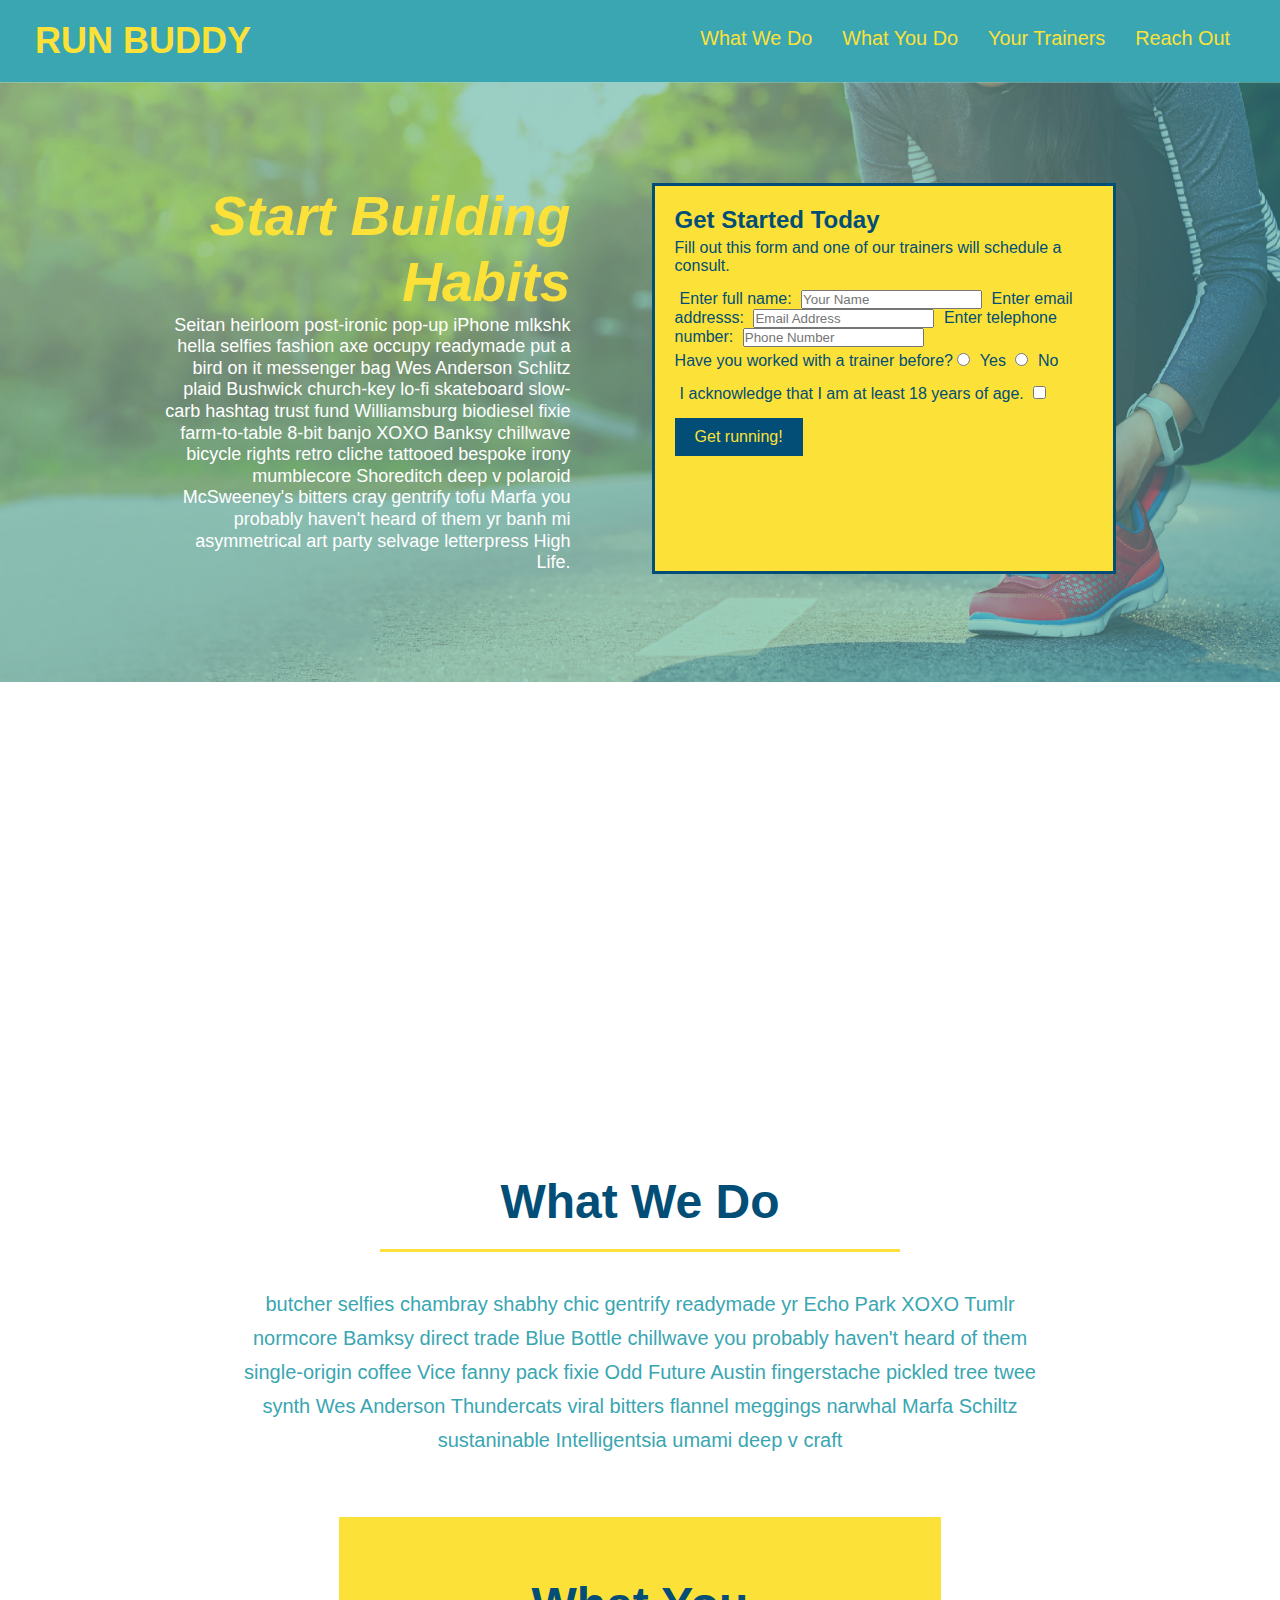
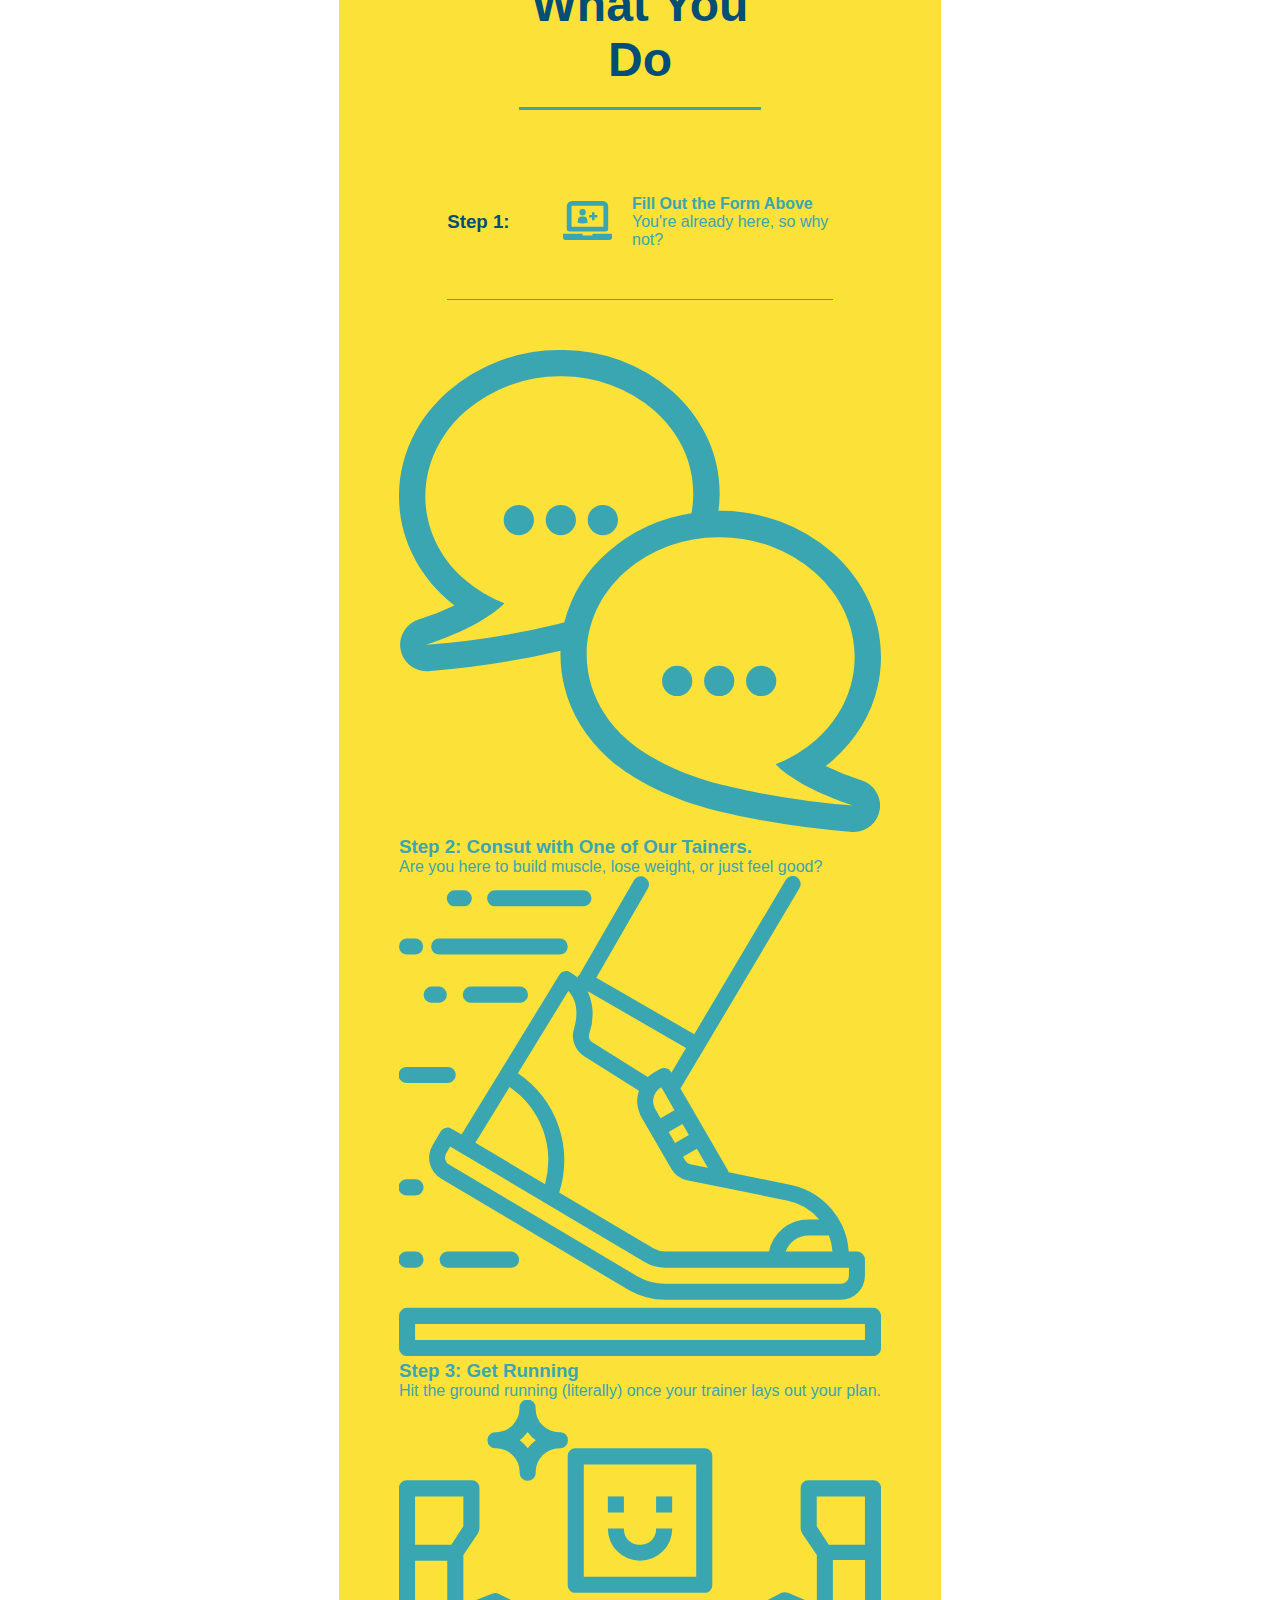
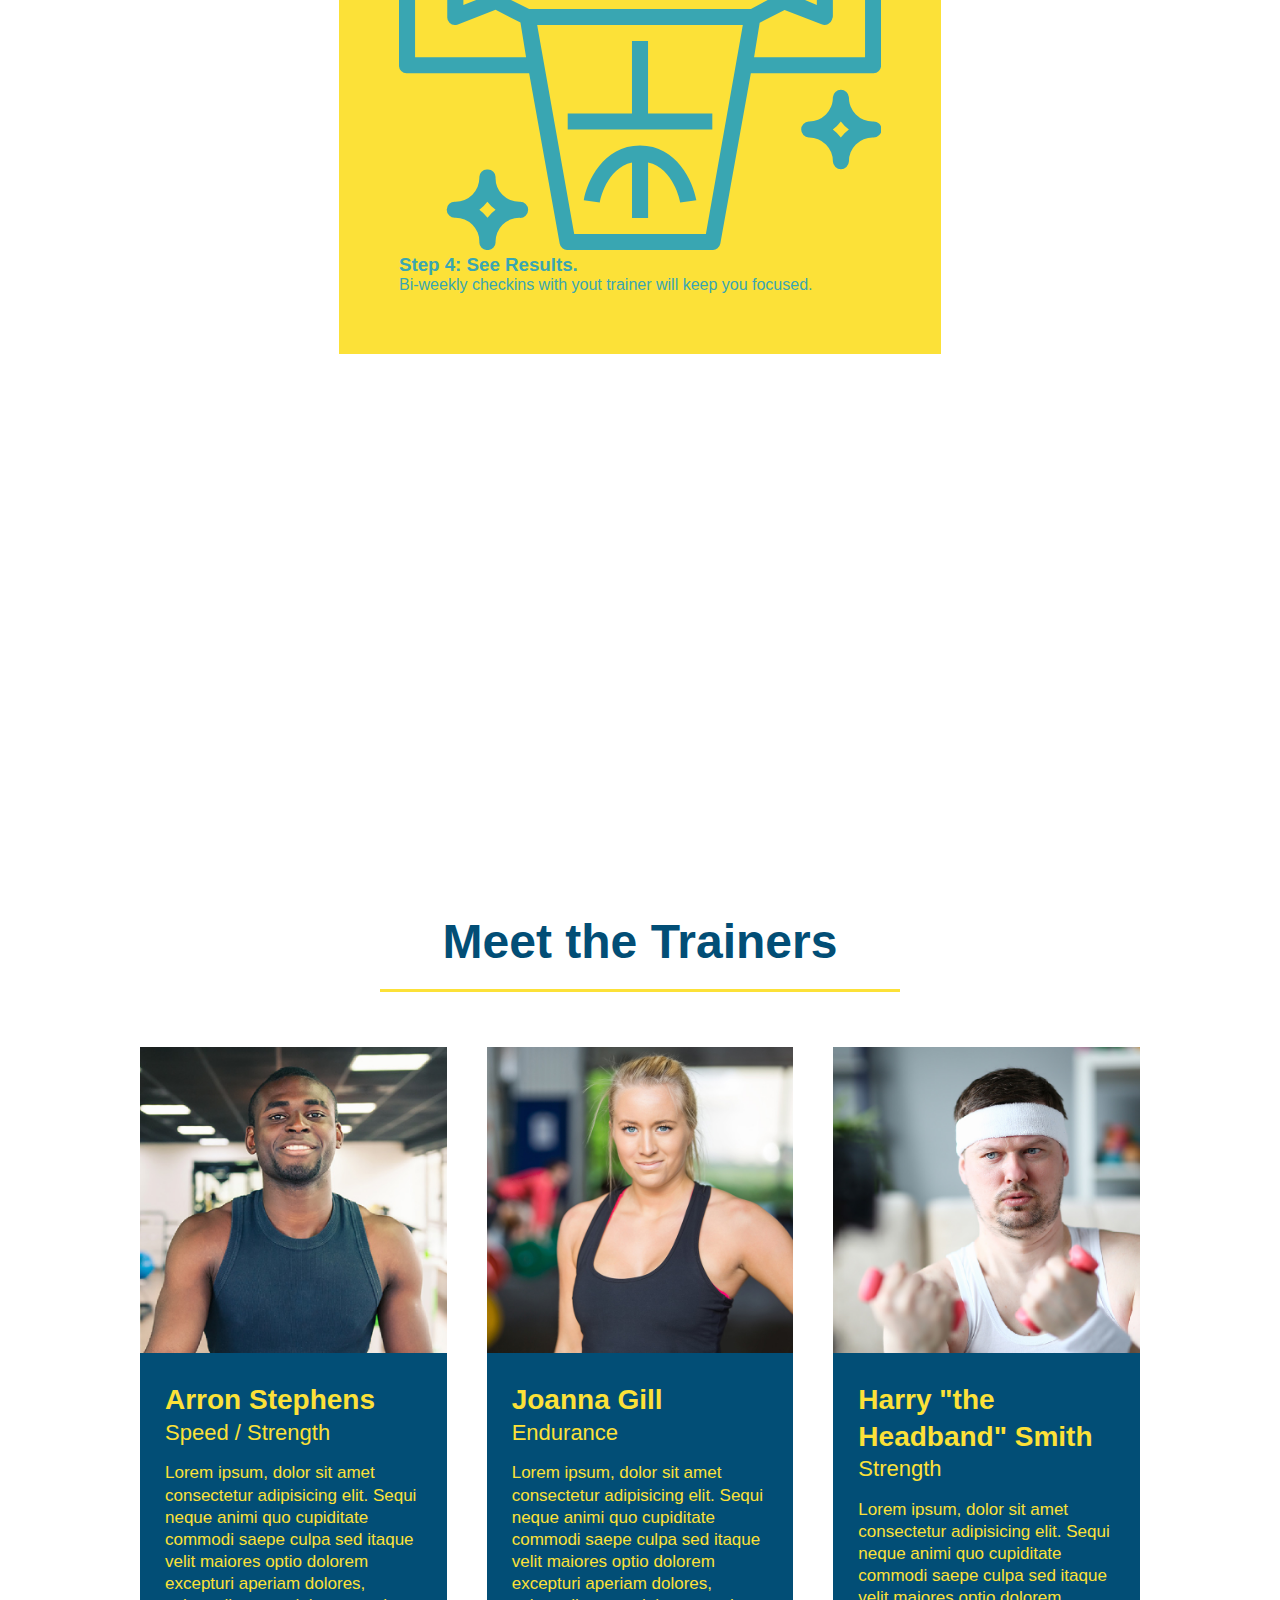
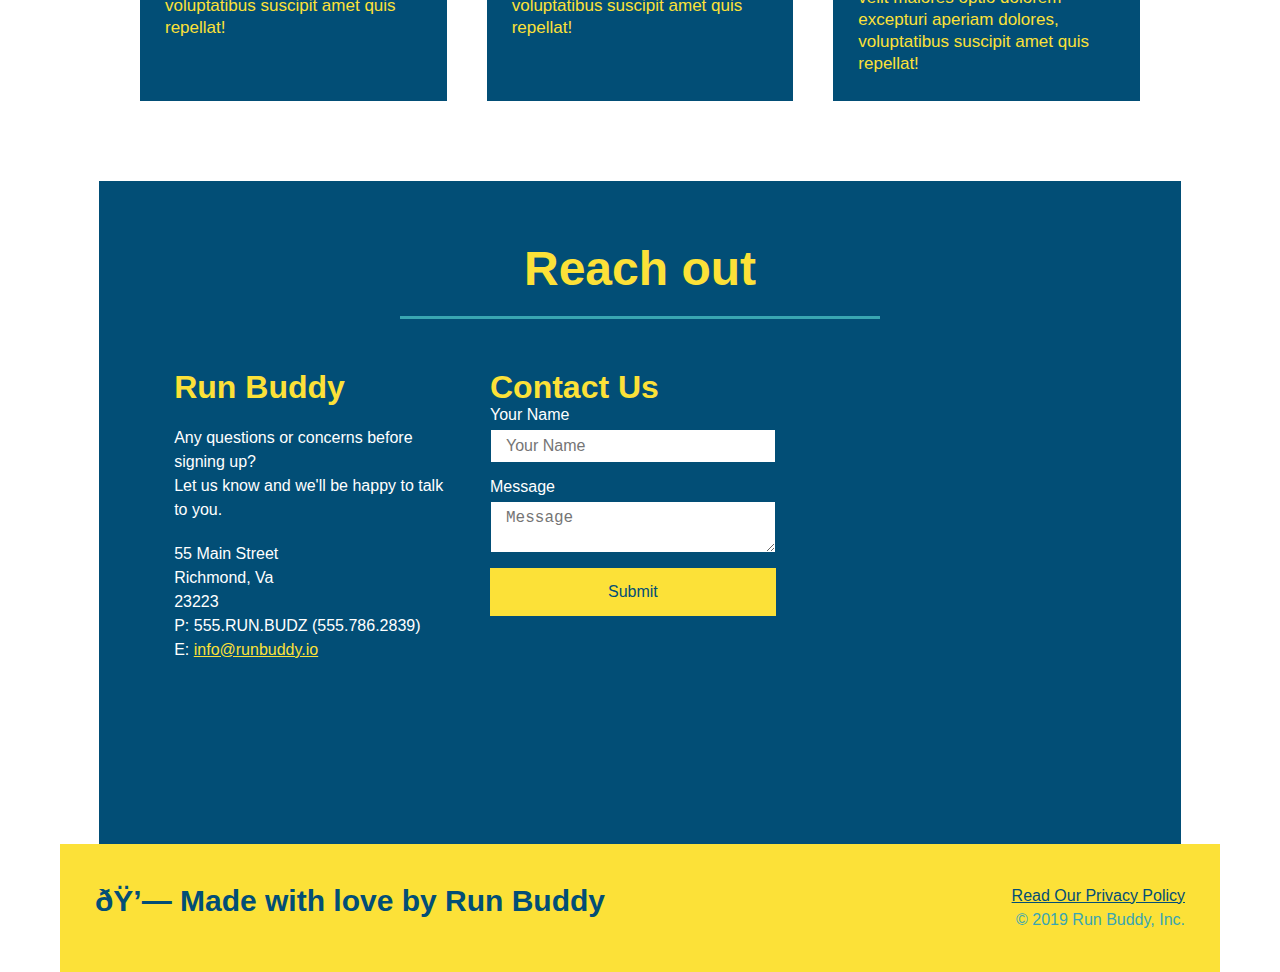
==== commit 62de153e: "merge feature branch" ====
--- a/index.html
+++ b/index.html
@@ -2,6 +2,7 @@
 <html lang=""en">
  <head>
         <meta charset="UTF - 8" />
+        <meta name="viewport" content="width=device-width, initial-scale="1.0" />
         <link rel="stylesheet" href="style.css">
         <title> Run Buddy </title>
 
@@ -145,7 +146,7 @@
 
          <div class="step-info">
           
-            <div class="setp-img">
+            <div class="step-img">
 
               <img src="./Assets/Images/step-1.svg" alt="" />
 
@@ -272,7 +273,7 @@
             <p>
                 Any questions or concerns before signing up? 
                 <br/>
-                Let us know and we'll be hppy to talk to you.
+                Let us know and we'll be happy to talk to you.
           </p>
           
           <address>
--- a/style.css
+++ b/style.css
@@ -44,7 +44,7 @@
 }
 
 header nav ul li a {
-  margin: 0 30px;
+  padding: 10px 15px;
   font-weight: lighter;
   font-size: 1.55vw;
 }
@@ -87,6 +87,7 @@
   display: flex;
   justify-content: center;
   flex-wrap: wrap;
+  
 }
 /* Hero Style End */
 
@@ -96,7 +97,9 @@
   margin: 3.5%;
   color: #fff;
   font-size: 18px;
-  line-height: 1.3;
+  line-height: 1.2;
+  align-items: flex-start;
+
 }
 
 .hero-cta h2 {
@@ -206,7 +209,7 @@
 }
 
 .section-title {
-  font-size: 55px;
+  font-size: 48px;
   color: #024e76;
   border-bottom: 3px solid;
   padding-bottom: 20px;
@@ -343,4 +346,116 @@
 
 .flex-row {
   display: flex;
-}+}
+
+/* MEDIA QUERY FOR SMALLER DESKTOP SCREENS AND SMALLER */
+@media screen and (max-width: 980px) {
+  
+  header { 
+    padding-bottom: 0;
+    justify-content: center;
+  }
+
+  header h1 {
+    width: 100%;
+    text-align: center;
+  }
+
+  header nav ul li {
+    margin-top: 20px;
+    width: 100%;
+    justify-content: center;
+  }
+
+  header nav ul li a {
+    font-size: 20px;
+  }
+
+  footer h2, footer div {
+    text-align: center;
+    width: 100%;
+  }
+
+  .hero-cta, .hero-form {
+    width: 100%;
+  }
+  
+  .hero-cta {
+    text-align: center;
+  }
+
+  .section-title {
+    width: 80%;
+  }
+  
+  .trainer {
+    flex: 0 70%;
+  }
+  
+  .contact-info iframe{
+    flex: 1 100%;
+  }
+  }
+
+  @media screen and (max-width: 768px) {
+    section {
+      padding: 30px 15px;
+    }
+
+    section {
+      padding: 30px 15px;
+    }
+  
+    .step h3 {
+      flex: 1 100%;
+      text-align: center;
+    }
+  
+    .step-info {
+      flex: 2 100%;
+      text-align: center;
+      justify-content: center;
+    }
+  
+    .step-img {
+      flex: 0 32%;
+      margin-right: 0;
+      margin-top: 15px;
+      margin-bottom: 15px;
+    }
+  
+    .step-text {
+      flex: 100%;  
+    }
+  }
+
+  @media screen and (max-width: 575px) {
+
+    .hero-form button {
+      width: 100%;
+    }
+  
+    .section-title {
+      width: 95%;
+    }
+  
+    .intro p {
+      width: 100%;
+    }
+  
+    .trainer {
+      flex: 0 100%;
+    }
+  
+    .contact-info {
+      text-align: center;
+    }
+  
+    .contact-info > * {
+      flex: 0 100%;
+    }
+
+    .contact-form {
+      order: 3;
+    }
+  }
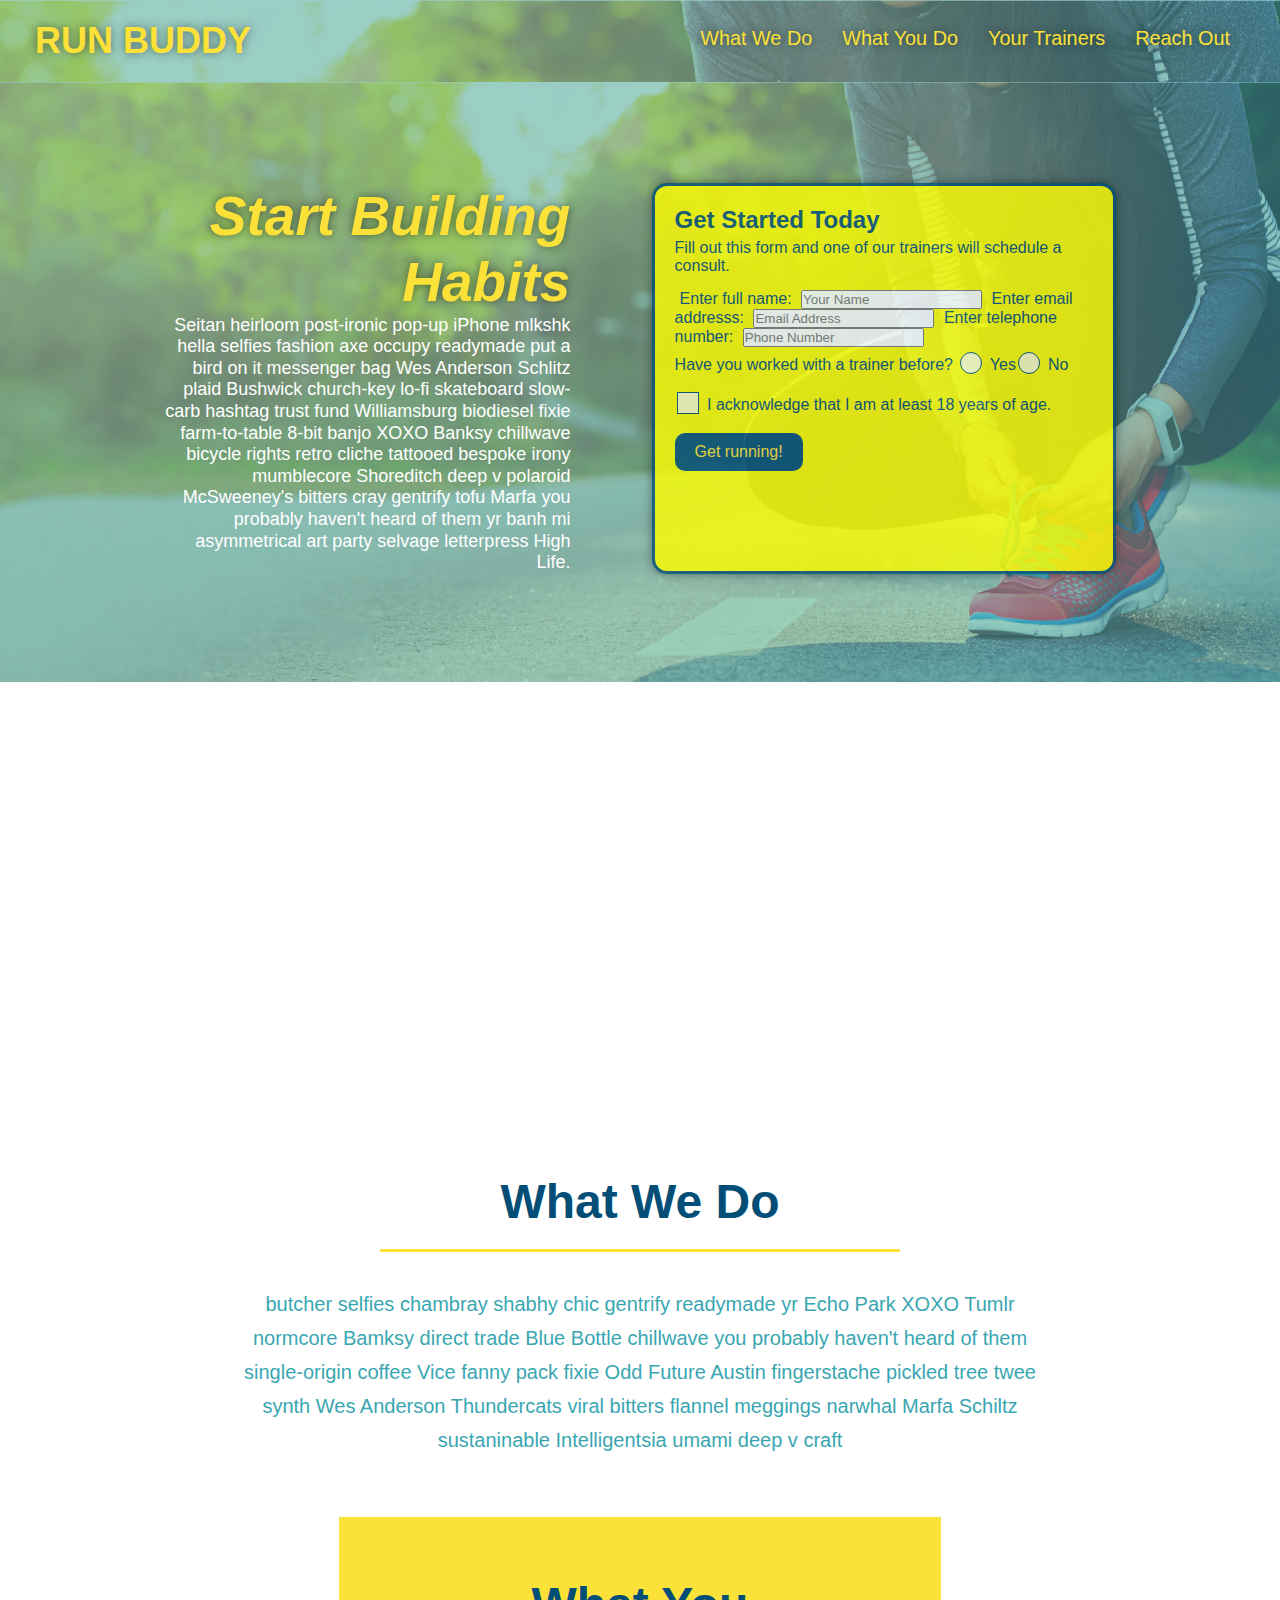
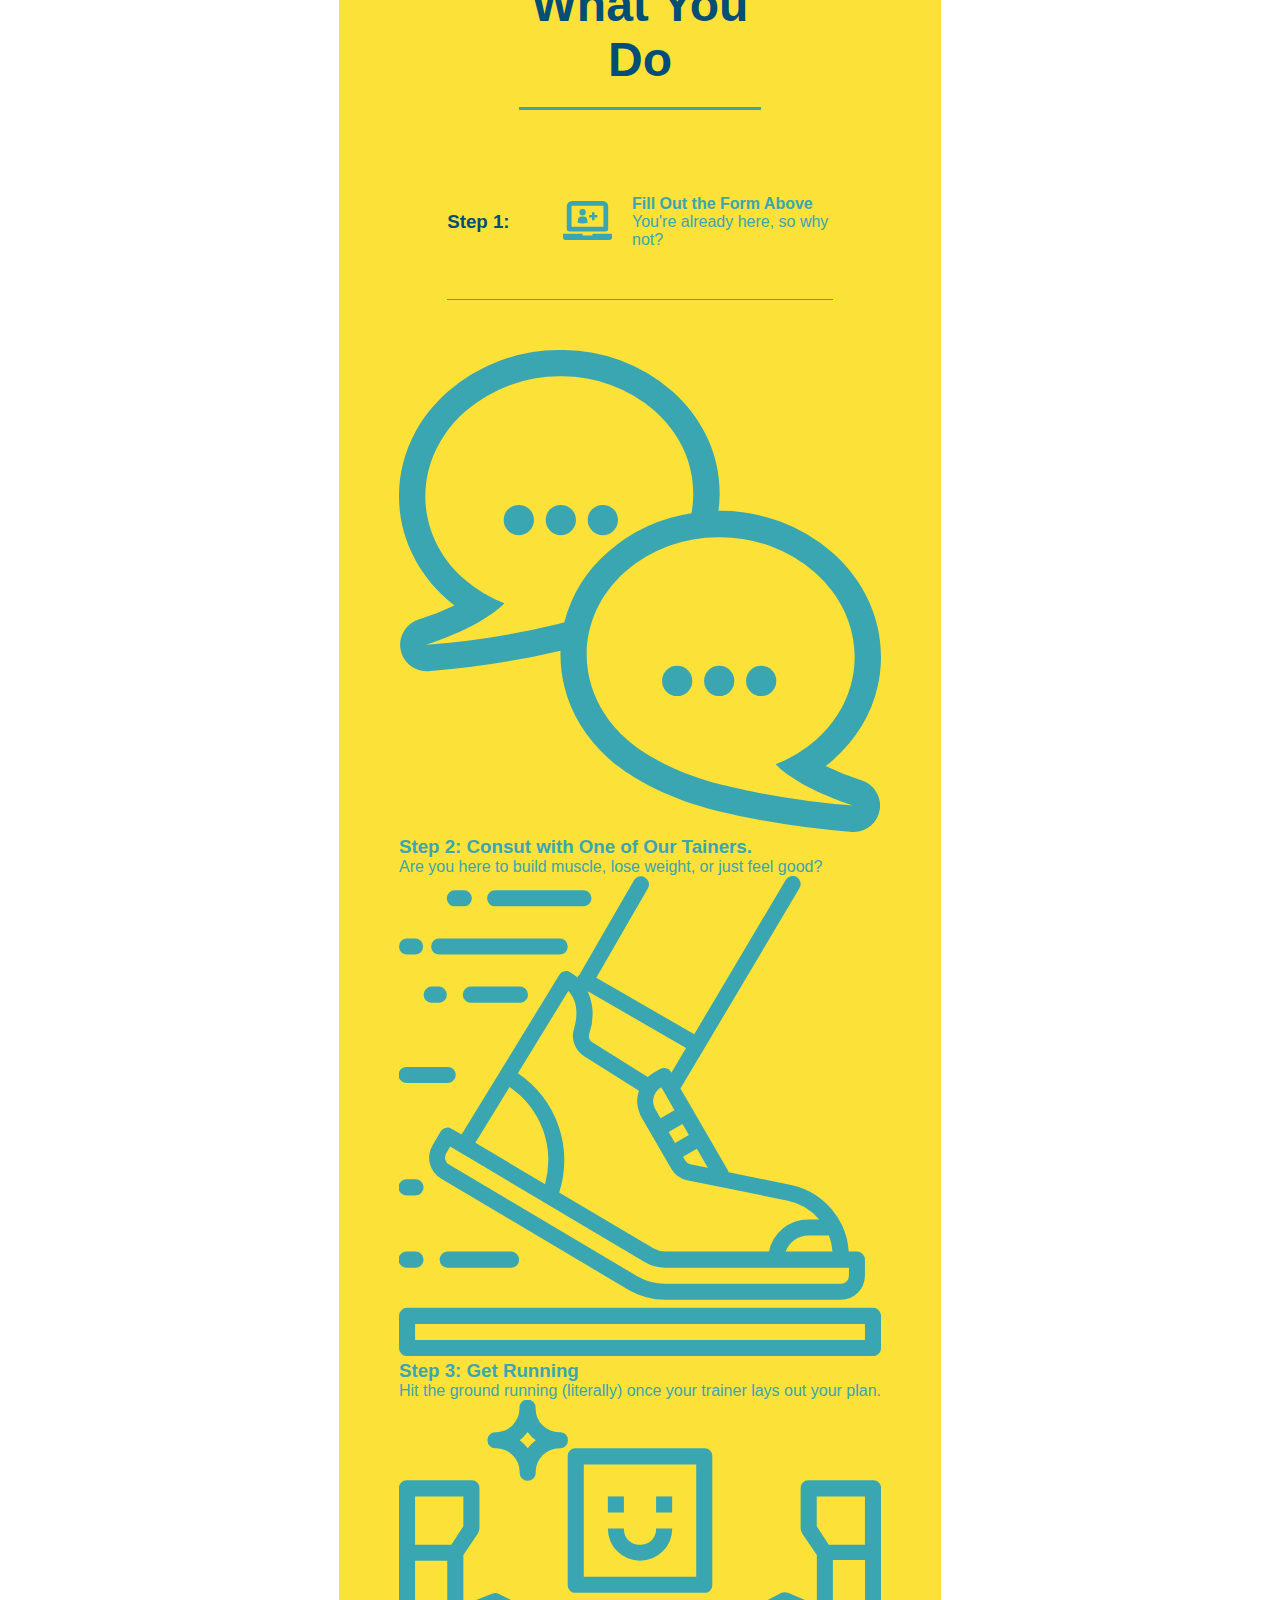
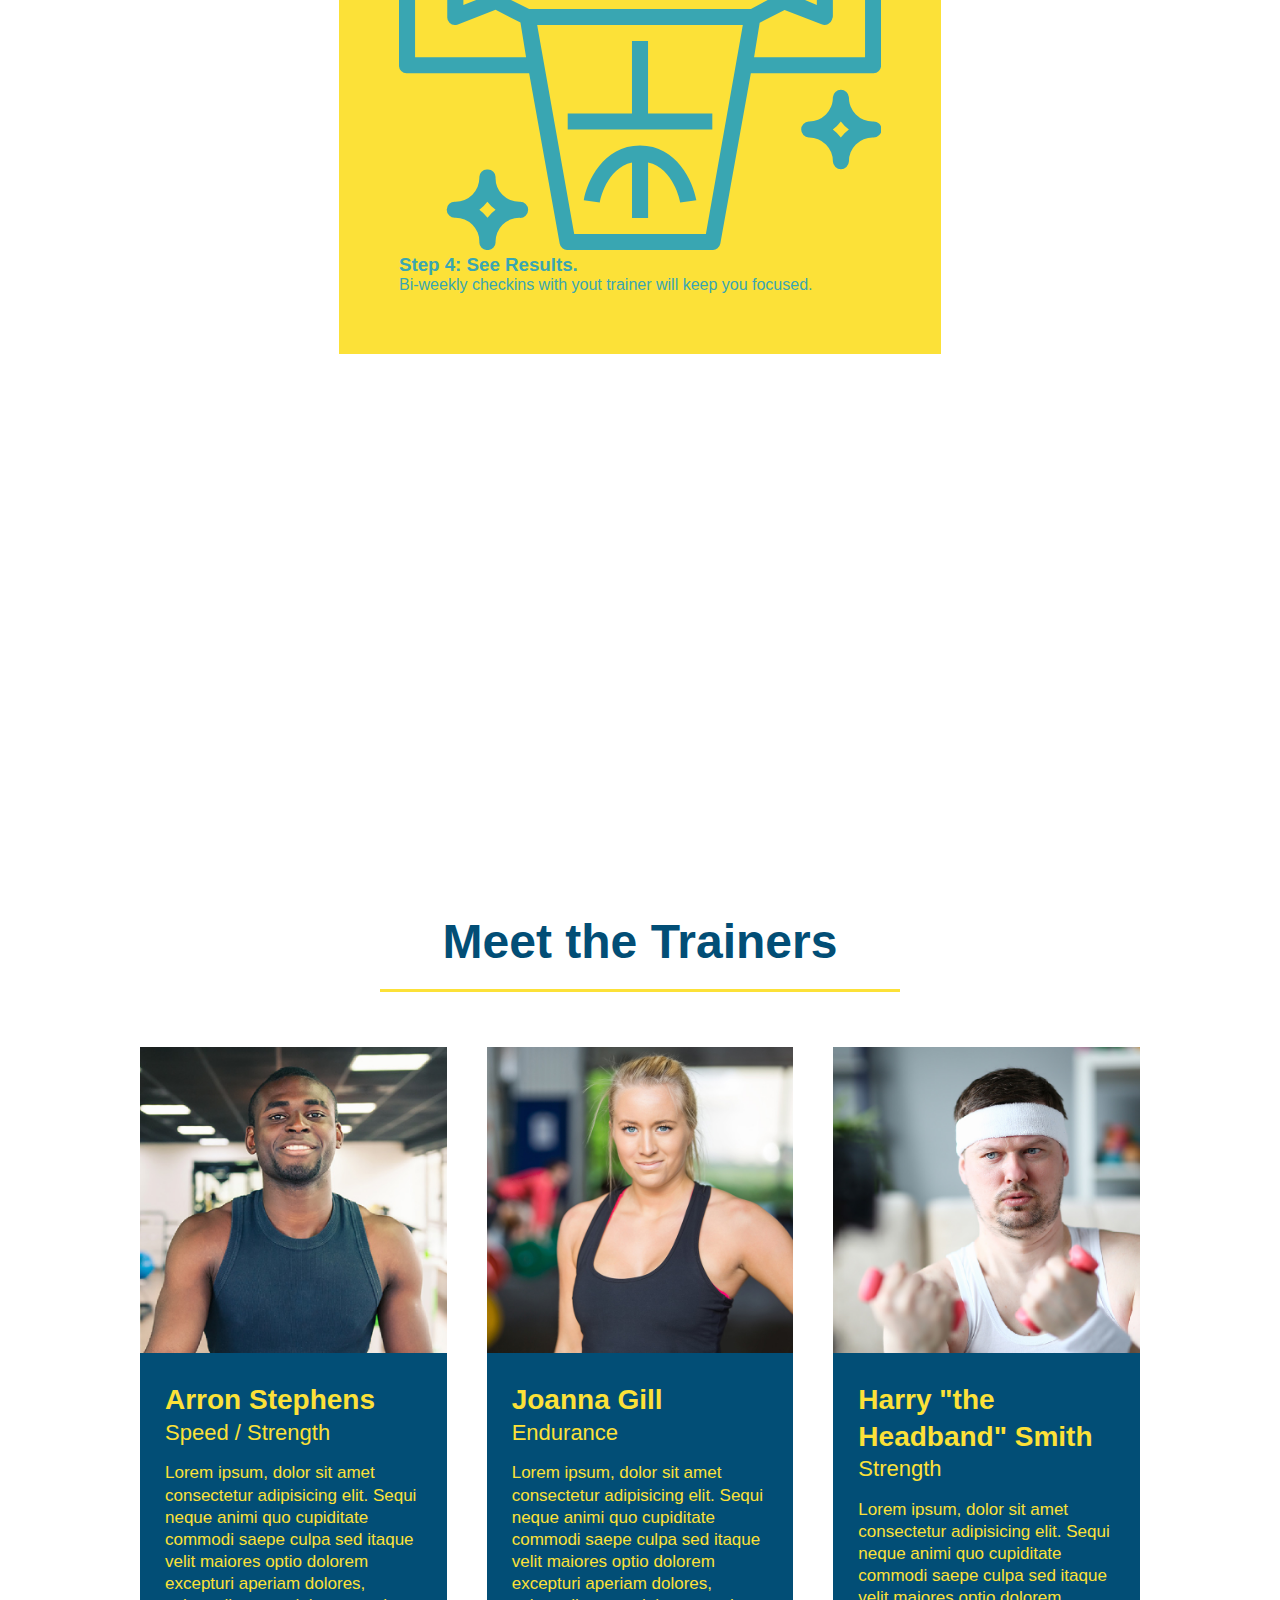
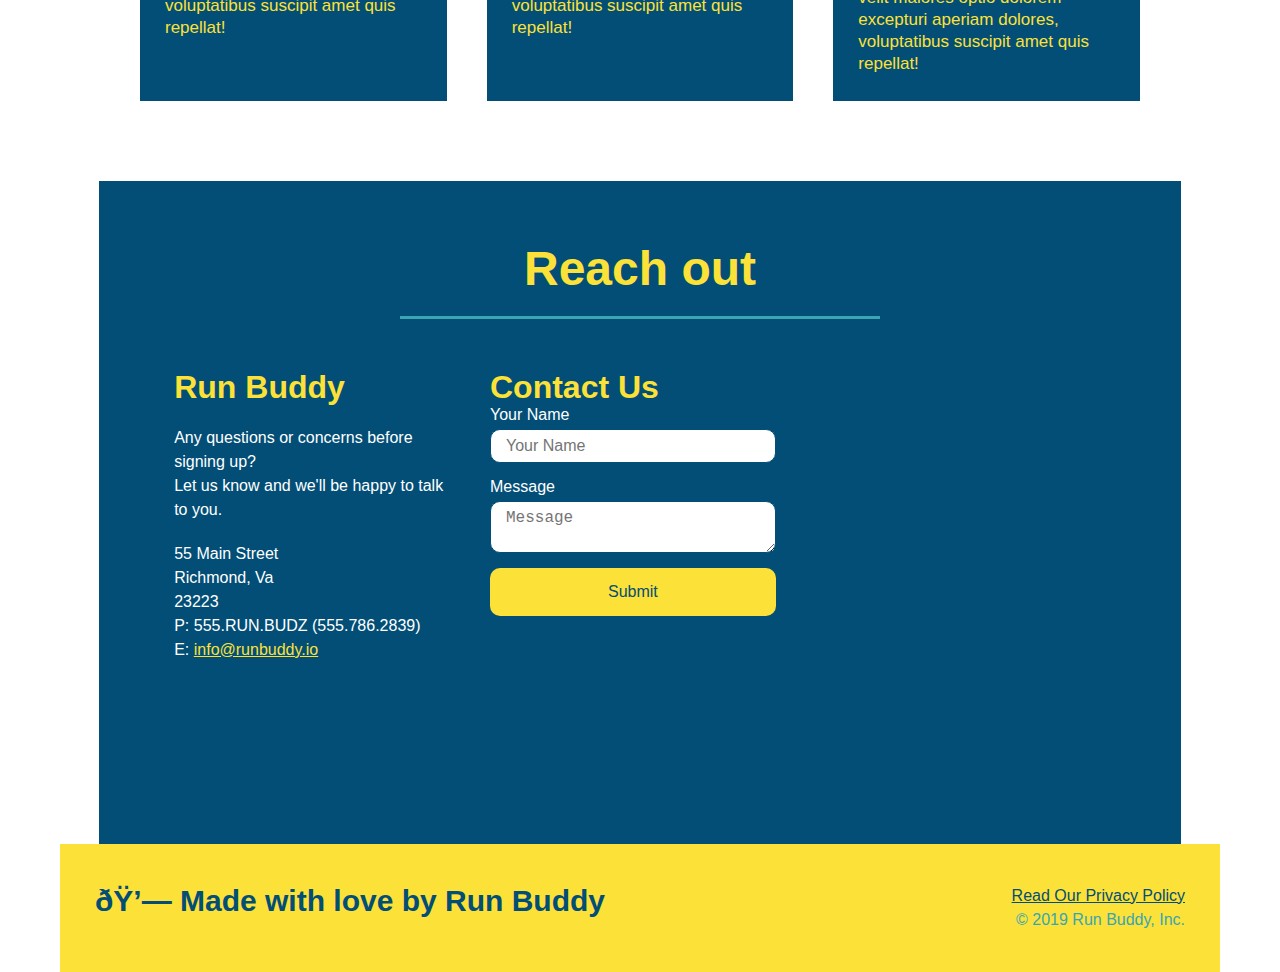
==== commit eb89953e: "final css touches" ====
--- a/index.html
+++ b/index.html
@@ -86,20 +86,27 @@
         <label for="email">Enter email addresss:</label>
          <input type="text" placeholder="Email Address" name="email" id="email"  />      
          <label for="phone">Enter telephone number:</label>
-        <input for="text" placeholder="Phone Number"  name="phone" id="phone" />
+         <input for="text" placeholder="Phone Number"  name="phone" id="phone" />
+     
       <p> 
         Have you worked with a trainer before?
-        <input type="radio" name="trainer-confirm" id="trainer-yes" />
-        <label for="trainer-yes">Yes</label>
-        <input type="radio" name="trainer-confirm" id="trainer-no" />
-        <label for="trainer-no">No</label>   
-        </p>
-        <p>
-          <Label for="checkbox" >
-            I acknowledge that I am at least 18 years of age.
-          </Label>
-          <input type="checkbox" name="age-confirm"  id="checkbox" />
-          </p>
+        <span class="radio-wrapper">
+          <input type="radio" name="trainer-confirm" id="trainer-yes" />
+          <label for="trainer-yes">Yes</label>
+        </span>
+        <span class="radio-wrapper">
+          <input type="radio" name="trainer-confirm" id="trainer-no" />
+          <label for="trainer-no">No</label>
+        </span>
+      </p>
+
+      <p>
+        <span class="checkbox-wrapper">
+          <input type="checkbox" name="age-confirm" id="checkbox" />
+          <label for="checkbox">I acknowledge that I am at least 18 years of age.</label>
+        </span>
+      </p>
+      
           <button type="submit">
             Get running!
           </button>
--- a/style.css
+++ b/style.css
@@ -17,6 +17,16 @@
   display: flex;
   justify-content: space-between;
   flex-wrap: wrap;
+  position: -webkit-sticky;
+  position: sticky;
+  top: 0;
+  background-image: url(./Assets/Images/hero-bg.jpg);
+  background-size: cover;
+  background-position: center;
+  background-attachment: fixed;
+  background-position: 80%;
+  z-index: 9999;
+  
 }
 
 header h1 {
@@ -24,6 +34,7 @@
   font-size: 36px;
   color: #fce138;
   margin: 0;
+  text-shadow: 0 0 10px rgba(0, 0, 0, 0.5)
 }
 header a {
   text-decoration: none;
@@ -47,6 +58,7 @@
   padding: 10px 15px;
   font-weight: lighter;
   font-size: 1.55vw;
+  text-shadow: 0 0 10px rgba(0, 0, 0, 0.5)
 }
 
 footer {
@@ -106,24 +118,91 @@
   font-style: italic;
   font-size: 55px;
   color: #fce138;
+  text-shadow: 0 0 10px rgba(0, 0, 0, 0.5)
 }
 
 .hero-form {
   border: 3px solid #024e76;
-  background-color: #fce138;
+  background-color: rgb(255,255,0);
   padding: 20px;
   color: #024e76; 
   width: 40%;
   margin: 3.5%;
+  box-shadow: 0 0 10px rgba(0, 0, 0, 0.5);
+  opacity: 80%;
+  border-radius: 15px;
 }
 
 .hero-form h3 {
   font-size: 24px;
   margin: 0;
 }
+
 .hero-form p {
   margin: 5px 0 15px 0;
 }
+
+.checkbox-wrapper input, .radio-wrapper input {
+  opacity: 0;
+}
+
+.checkbox-wrapper label, .radio-wrapper label {
+  position: relative;
+  left: 10px;
+  margin: 10px;
+  line-height: 1.6;
+}
+
+.checkbox-wrapper label::before, .radio-wrapper label::before {
+  content: "";
+  height: 20px;
+  width: 20px;
+  background: rgba(255, 255, 255, 0.75);  
+  border: 1px solid #024e76;  
+  position: absolute;
+  top: -4px;
+  left: -30px;
+}
+
+.radio-wrapper label::before {
+  border-radius: 50%;
+}
+
+.radio-wrapper label::after {
+  content: "";
+  width: 20px;
+  height: 20px;
+  border-radius: 50%;
+  background: #024e76;
+  position: absolute;
+  left: -29px;
+  top: -3px;
+  background-image: radial-gradient(circle, #39a6b2, #024e76);
+}
+
+.checkbox-wrapper label::after {
+  content: "";
+  height: 6px;
+  width: 14px;
+  border-left: 2px solid #024e76;
+  border-bottom: 2px solid #024e76;
+  position: absolute;
+  left: -26px;
+  top: 1px;
+  transform: rotate(-58deg);
+}
+
+.checkbox-wrapper input + label::after, 
+.radio-wrapper input + label::after {
+  content: none;
+}
+
+.checkbox-wrapper input:checked + label::after, 
+.radio-wrapper input:checked + label::after {
+  content: "";
+}
+
+
 
 .form-input {
   border: 1px solid #024e76;
@@ -133,6 +212,13 @@
   color: #024e76;
   width: 100%;
   margin-bottom: 15px;
+  border-radius: 10px;
+  background-color: rgba(255,255,255, 0.75);
+}
+
+.form-input:focus {
+  background-color: rgba(255,255,255, 1);
+  outline: none;
 }
 
 .hero-form label {
@@ -145,6 +231,11 @@
   border: none;
   padding: 10px 20px;
   font-size: 16px;
+  border-radius: 10px;
+}
+
+.hero-form button:hover {
+  background-color: #39a6b2;  
 }
 
 .intro p {
@@ -177,11 +268,18 @@
   margin: 50px auto;
   padding-bottom: 50px;
   width: 80%;
-  border-bottom: 1px solid #39a6b2;
   display: flex;
   flex-wrap: wrap;
   align-items: center;
   justify-content: space-between;
+}
+
+.step:nth-child(even) {
+  border-bottom: 1px solid #39a6b2;
+}
+
+.step:not(:last-child) {
+  border-bottom: 1px solid #39a6b2;
 }
 
 .step h3 {
@@ -332,7 +430,14 @@
   width: 100%;
   margin-bottom: 15px;
   margin-top: 5px;
-}
+  border-radius: 10px;
+}
+
+.contact-form input:focus, .contact-form textarea:focus {
+  background-color:rgba(175,255,255, 1);
+  outline: none;
+}
+
 
 .contact-form button {
   width: 100%;
@@ -342,7 +447,14 @@
   text-align: center;
   padding: 15px;
   font-size: 16px;
-}
+  border-radius: 10px;
+}
+
+.contact-form button:hover {
+  color: #fce138;
+  background: #39a6b2;
+}
+
 
 .flex-row {
   display: flex;
@@ -354,6 +466,7 @@
   header { 
     padding-bottom: 0;
     justify-content: center;
+    position: relative;
   }
 
   header h1 {
@@ -369,6 +482,13 @@
 
   header nav ul li a {
     font-size: 20px;
+  }
+
+  header nav ul li a:hover {
+    background: #fce138;
+    color: #024e76;
+    border-radius: 15px;
+    text-shadow: none;
   }
 
   footer h2, footer div {
